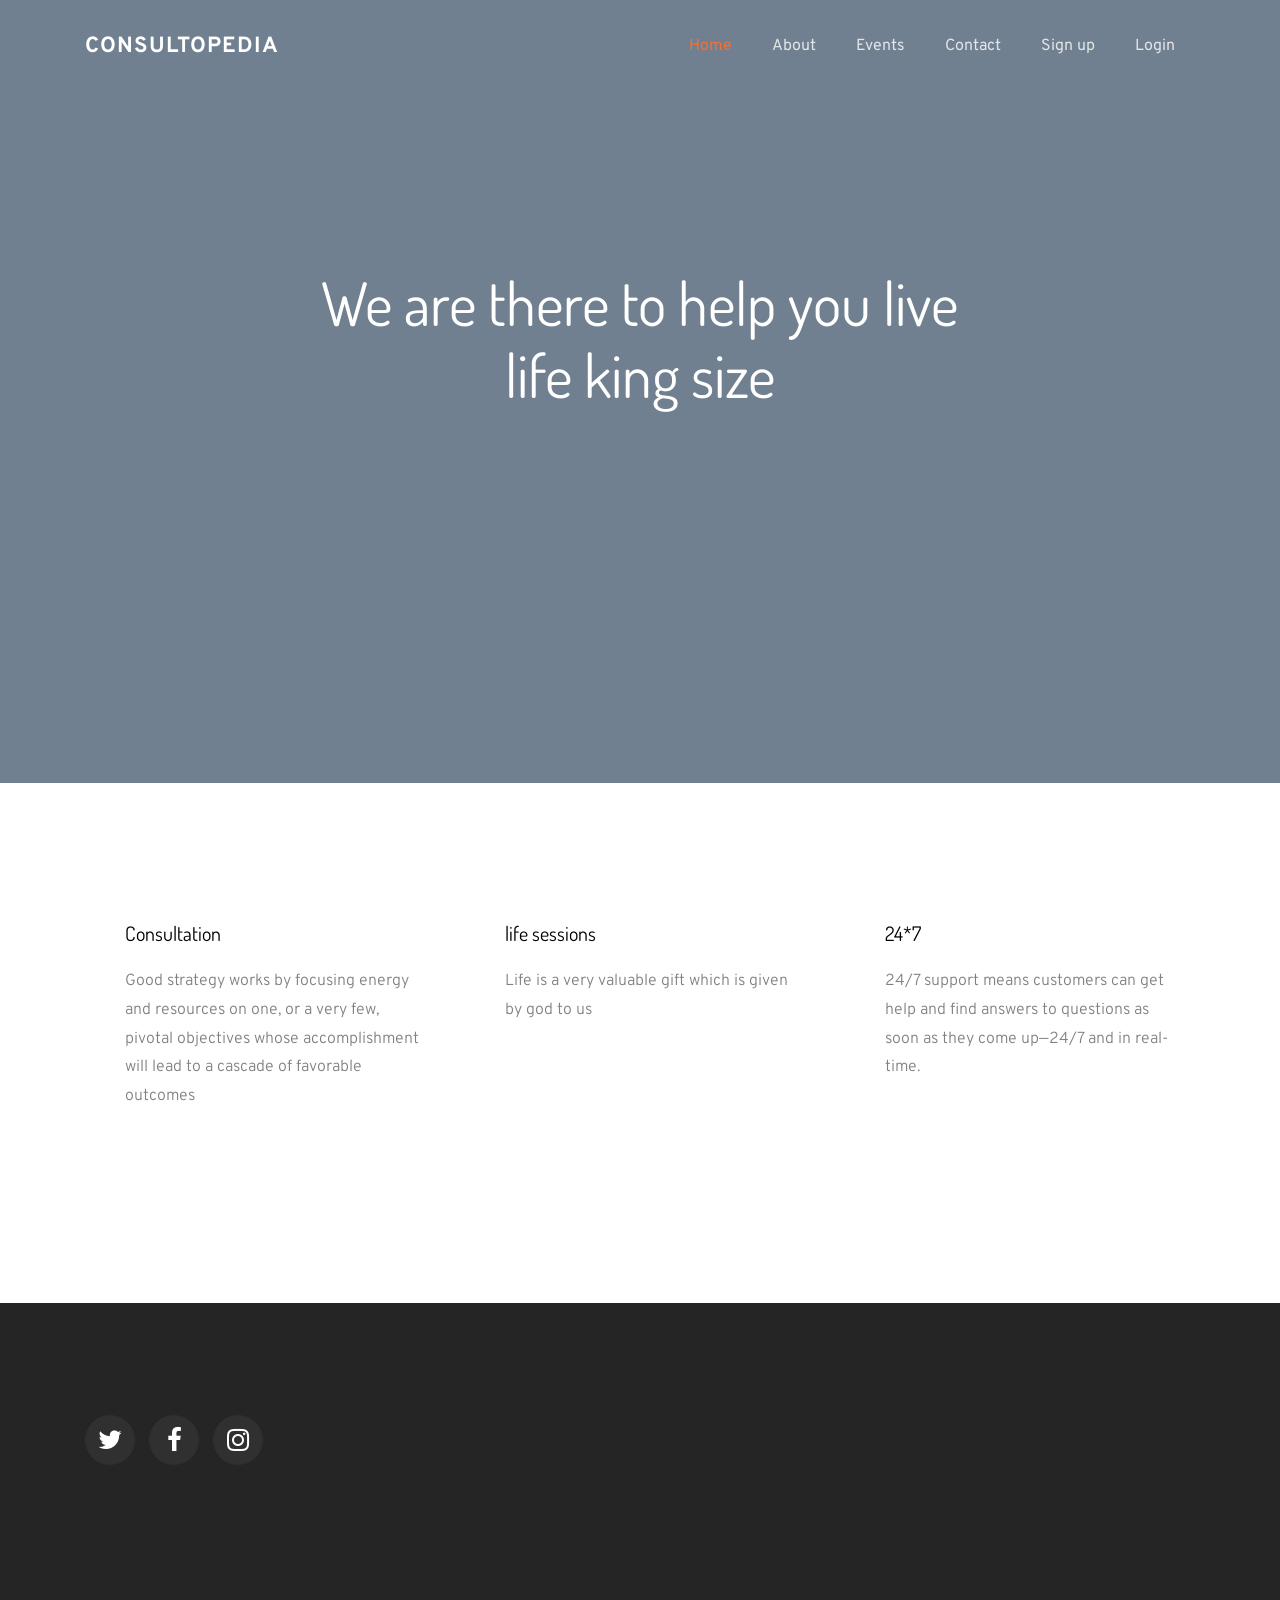
==== index.html @ 255ae877 "initial commit" ====
<!DOCTYPE html>
<html lang="en">
  <head>
    <title>Consultopedia Home</title>
    <meta charset="utf-8">
    <meta name="viewport" content="width=device-width, initial-scale=1, shrink-to-fit=no">
    
    <link href="https://fonts.googleapis.com/css?family=Dosis:200,300,400,500,700" rel="stylesheet">
    <link href="https://fonts.googleapis.com/css?family=Overpass:300,400,400i,600,700" rel="stylesheet">

    <link rel="stylesheet" href="css/open-iconic-bootstrap.min.css">
    <link rel="stylesheet" href="css/animate.css">
    
    <link rel="stylesheet" href="css/owl.carousel.min.css">

    <link rel="stylesheet" href="css/aos.css">
    
    <link rel="stylesheet" href="css/icomoon.css">
    <link rel="stylesheet" href="css/style.css">
  </head>
  <body>
    
  <nav class="navbar navbar-expand-lg navbar-dark ftco_navbar bg-dark ftco-navbar-light" id="ftco-navbar">
    <div class="container">
      <a class="navbar-brand" href="index.html">Consultopedia</a>
      <button class="navbar-toggler" type="button" data-toggle="collapse" data-target="#ftco-nav"               aria-controls="ftco-nav" aria-expanded="false" aria-label="Toggle navigation">
        <span class="oi oi-menu"></span> Menu
      </button>
      <div class="collapse navbar-collapse" id="ftco-nav">
        <ul class="navbar-nav ml-auto">
          <li class="nav-item active"><a href="index.html" class="nav-link">Home</a></li>
          <li class="nav-item "><a href="about.html" class="nav-link">About</a></li>
          <li class="nav-item"><a href="event.html" class="nav-link">Events</a></li>
          <li class="nav-item"><a href="contact.html" class="nav-link">Contact</a></li>
          <li class="nav-item"><a href="registration.html" class="nav-link">Sign up</a></li>
          <li class="nav-item"><a href="login.html" class="nav-link">Login</a></li>
        </ul>
      </div>
    </div>
  </nav>
    <!-- END nav -->
    
    <div class="hero-wrap" style="background-color:slategrey" data-stellar-background-ratio="0.5">
      <div class="overlay"></div>
      <div class="container">
        <div class="row no-gutters slider-text align-items-center justify-content-center" data-scrollax-parent="true">
          <div class="col-md-7 ftco-animate text-center" data-scrollax=" properties: { translateY: '70%' }">
            <h1 class="mb-4" data-scrollax="properties: { translateY: '30%', opacity: 1.6 }">We are there to help you live life king size</h1>
          </div>
        </div>
      </div>
    </div>



    <section class="ftco-section">
    	<div class="container">
    		<div class="row">
          <div class="col-md-4 d-flex align-self-stretch ftco-animate">
            <div class="media block-6 d-flex services p-3 py-4 d-block">
              <div class="icon d-flex mb-3"><span class="flaticon-donation-1"></span></div>
              <div class="media-body pl-4">
                <h3 class="heading">Consultation</h3>
                <p>Good strategy works by focusing energy and resources on one, or a very few, pivotal objectives whose accomplishment will lead to a cascade of favorable outcomes</p>
              </div>
            </div>      
          </div>
          <div class="col-md-4 d-flex align-self-stretch ftco-animate">
            <div class="media block-6 d-flex services p-3 py-4 d-block">
              <div class="icon d-flex mb-3"><span class="flaticon-charity"></span></div>
              <div class="media-body pl-4">
                <h3 class="heading">life sessions</h3>
                <p>Life is a very valuable gift which is given by god to us</p>
              </div>
            </div>      
          </div>
          <div class="col-md-4 d-flex align-self-stretch ftco-animate">
            <div class="media block-6 d-flex services p-3 py-4 d-block">
              <div class="icon d-flex mb-3"><span class="flaticon-donation"></span></div>
              <div class="media-body pl-4">
                <h3 class="heading">24*7</h3>
                <p>24/7 support means customers can get help and find answers to questions as soon as they come up—24/7 and in real-time.</p>
              </div>
            </div>    
          </div>
        </div>
    	</div>
    </section>
		

    <footer class="ftco-footer ftco-section img">
    	<div class="overlay"></div>
      <div class="container">
        <div class="row mb-12">
          <div class="col-md-12">
            <div class="ftco-footer-widget mb-12">
              <ul class="ftco-footer-social list-unstyled  ">
                <li class="ftco-animate"><a href="#"><span class="icon-twitter"></span></a></li>
                <li class="ftco-animate"><a href="#"><span class="icon-facebook"></span></a></li>
                <li class="ftco-animate"><a href="#"><span class="icon-instagram"></span></a></li>
              </ul>
            </div>
          </div>
        </div>
        
      </div>
    </footer>
    

  <script src="js/jquery.min.js"></script>
  <script src="js/jquery-migrate-3.0.1.min.js"></script>
  <script src="js/bootstrap.min.js"></script>
  <script src="js/jquery.waypoints.min.js"></script>
  <script src="js/jquery.stellar.min.js"></script>
  <script src="js/owl.carousel.min.js"></script>
  
  <script src="js/aos.js"></script>
  
  <script src="js/scrollax.min.js"></script>
  <script src="js/main.js"></script>
  </body>
</html>
---- css/icomoon.css ----
@font-face {
  font-family: 'icomoon';
  src:  url('../fonts/icomoon/icomoon.eot?6tt51o');
  src:  url('../fonts/icomoon/icomoon.eot?6tt51o#iefix') format('embedded-opentype'),
    url('../fonts/icomoon/icomoon.ttf?6tt51o') format('truetype'),
    url('../fonts/icomoon/icomoon.woff?6tt51o') format('woff'),
    url('../fonts/icomoon/icomoon.svg?6tt51o#icomoon') format('svg');
  font-weight: normal;
  font-style: normal;
}

[class^="icon-"], [class*=" icon-"] {
  /* use !important to prevent issues with browser extensions that change fonts */
  font-family: 'icomoon' !important;
  speak: none;
  font-style: normal;
  font-weight: normal;
  font-variant: normal;
  text-transform: none;
  line-height: 1;

  /* Better Font Rendering =========== */
  -webkit-font-smoothing: antialiased;
  -moz-osx-font-smoothing: grayscale;
}

.icon-asterisk:before {
  content: "\f069";
}
.icon-plus:before {
  content: "\f067";
}
.icon-question:before {
  content: "\f128";
}
.icon-minus:before {
  content: "\f068";
}
.icon-glass:before {
  content: "\f000";
}
.icon-music:before {
  content: "\f001";
}
.icon-search:before {
  content: "\f002";
}
.icon-envelope-o:before {
  content: "\f003";
}
.icon-heart:before {
  content: "\f004";
}
.icon-star:before {
  content: "\f005";
}
.icon-star-o:before {
  content: "\f006";
}
.icon-user:before {
  content: "\f007";
}
.icon-film:before {
  content: "\f008";
}
.icon-th-large:before {
  content: "\f009";
}
.icon-th:before {
  content: "\f00a";
}
.icon-th-list:before {
  content: "\f00b";
}
.icon-check:before {
  content: "\f00c";
}
.icon-close:before {
  content: "\f00d";
}
.icon-remove:before {
  content: "\f00d";
}
.icon-times:before {
  content: "\f00d";
}
.icon-search-plus:before {
  content: "\f00e";
}
.icon-search-minus:before {
  content: "\f010";
}
.icon-power-off:before {
  content: "\f011";
}
.icon-signal:before {
  content: "\f012";
}
.icon-cog:before {
  content: "\f013";
}
.icon-gear:before {
  content: "\f013";
}
.icon-trash-o:before {
  content: "\f014";
}
.icon-home:before {
  content: "\f015";
}
.icon-file-o:before {
  content: "\f016";
}
.icon-clock-o:before {
  content: "\f017";
}
.icon-road:before {
  content: "\f018";
}
.icon-download:before {
  content: "\f019";
}
.icon-arrow-circle-o-down:before {
  content: "\f01a";
}
.icon-arrow-circle-o-up:before {
  content: "\f01b";
}
.icon-inbox:before {
  content: "\f01c";
}
.icon-play-circle-o:before {
  content: "\f01d";
}
.icon-repeat:before {
  content: "\f01e";
}
.icon-rotate-right:before {
  content: "\f01e";
}
.icon-refresh:before {
  content: "\f021";
}
.icon-list-alt:before {
  content: "\f022";
}
.icon-lock:before {
  content: "\f023";
}
.icon-flag:before {
  content: "\f024";
}
.icon-headphones:before {
  content: "\f025";
}
.icon-volume-off:before {
  content: "\f026";
}
.icon-volume-down:before {
  content: "\f027";
}
.icon-volume-up:before {
  content: "\f028";
}
.icon-qrcode:before {
  content: "\f029";
}
.icon-barcode:before {
  content: "\f02a";
}
.icon-tag:before {
  content: "\f02b";
}
.icon-tags:before {
  content: "\f02c";
}
.icon-book:before {
  content: "\f02d";
}
.icon-bookmark:before {
  content: "\f02e";
}
.icon-print:before {
  content: "\f02f";
}
.icon-camera:before {
  content: "\f030";
}
.icon-font:before {
  content: "\f031";
}
.icon-bold:before {
  content: "\f032";
}
.icon-italic:before {
  content: "\f033";
}
.icon-text-height:before {
  content: "\f034";
}
.icon-text-width:before {
  content: "\f035";
}
.icon-align-left:before {
  content: "\f036";
}
.icon-align-center:before {
  content: "\f037";
}
.icon-align-right:before {
  content: "\f038";
}
.icon-align-justify:before {
  content: "\f039";
}
.icon-list:before {
  content: "\f03a";
}
.icon-dedent:before {
  content: "\f03b";
}
.icon-outdent:before {
  content: "\f03b";
}
.icon-indent:before {
  content: "\f03c";
}
.icon-video-camera:before {
  content: "\f03d";
}
.icon-image:before {
  content: "\f03e";
}
.icon-photo:before {
  content: "\f03e";
}
.icon-picture-o:before {
  content: "\f03e";
}
.icon-pencil:before {
  content: "\f040";
}
.icon-map-marker:before {
  content: "\f041";
}
.icon-adjust:before {
  content: "\f042";
}
.icon-tint:before {
  content: "\f043";
}
.icon-edit:before {
  content: "\f044";
}
.icon-pencil-square-o:before {
  content: "\f044";
}
.icon-share-square-o:before {
  content: "\f045";
}
.icon-check-square-o:before {
  content: "\f046";
}
.icon-arrows:before {
  content: "\f047";
}
.icon-step-backward:before {
  content: "\f048";
}
.icon-fast-backward:before {
  content: "\f049";
}
.icon-backward:before {
  content: "\f04a";
}
.icon-play:before {
  content: "\f04b";
}
.icon-pause:before {
  content: "\f04c";
}
.icon-stop:before {
  content: "\f04d";
}
.icon-forward:before {
  content: "\f04e";
}
.icon-fast-forward:before {
  content: "\f050";
}
.icon-step-forward:before {
  content: "\f051";
}
.icon-eject:before {
  content: "\f052";
}
.icon-chevron-left:before {
  content: "\f053";
}
.icon-chevron-right:before {
  content: "\f054";
}
.icon-plus-circle:before {
  content: "\f055";
}
.icon-minus-circle:before {
  content: "\f056";
}
.icon-times-circle:before {
  content: "\f057";
}
.icon-check-circle:before {
  content: "\f058";
}
.icon-question-circle:before {
  content: "\f059";
}
.icon-info-circle:before {
  content: "\f05a";
}
.icon-crosshairs:before {
  content: "\f05b";
}
.icon-times-circle-o:before {
  content: "\f05c";
}
.icon-check-circle-o:before {
  content: "\f05d";
}
.icon-ban:before {
  content: "\f05e";
}
.icon-arrow-left:before {
  content: "\f060";
}
.icon-arrow-right:before {
  content: "\f061";
}
.icon-arrow-up:before {
  content: "\f062";
}
.icon-arrow-down:before {
  content: "\f063";
}
.icon-mail-forward:before {
  content: "\f064";
}
.icon-share:before {
  content: "\f064";
}
.icon-expand:before {
  content: "\f065";
}
.icon-compress:before {
  content: "\f066";
}
.icon-exclamation-circle:before {
  content: "\f06a";
}
.icon-gift:before {
  content: "\f06b";
}
.icon-leaf:before {
  content: "\f06c";
}
.icon-fire:before {
  content: "\f06d";
}
.icon-eye:before {
  content: "\f06e";
}
.icon-eye-slash:before {
  content: "\f070";
}
.icon-exclamation-triangle:before {
  content: "\f071";
}
.icon-warning:before {
  content: "\f071";
}
.icon-plane:before {
  content: "\f072";
}
.icon-calendar:before {
  content: "\f073";
}
.icon-random:before {
  content: "\f074";
}
.icon-comment:before {
  content: "\f075";
}
.icon-magnet:before {
  content: "\f076";
}
.icon-chevron-up:before {
  content: "\f077";
}
.icon-chevron-down:before {
  content: "\f078";
}
.icon-retweet:before {
  content: "\f079";
}
.icon-shopping-cart:before {
  content: "\f07a";
}
.icon-folder:before {
  content: "\f07b";
}
.icon-folder-open:before {
  content: "\f07c";
}
.icon-arrows-v:before {
  content: "\f07d";
}
.icon-arrows-h:before {
  content: "\f07e";
}
.icon-bar-chart:before {
  content: "\f080";
}
.icon-bar-chart-o:before {
  content: "\f080";
}
.icon-twitter-square:before {
  content: "\f081";
}
.icon-facebook-square:before {
  content: "\f082";
}
.icon-camera-retro:before {
  content: "\f083";
}
.icon-key:before {
  content: "\f084";
}
.icon-cogs:before {
  content: "\f085";
}
.icon-gears:before {
  content: "\f085";
}
.icon-comments:before {
  content: "\f086";
}
.icon-thumbs-o-up:before {
  content: "\f087";
}
.icon-thumbs-o-down:before {
  content: "\f088";
}
.icon-star-half:before {
  content: "\f089";
}
.icon-heart-o:before {
  content: "\f08a";
}
.icon-sign-out:before {
  content: "\f08b";
}
.icon-linkedin-square:before {
  content: "\f08c";
}
.icon-thumb-tack:before {
  content: "\f08d";
}
.icon-external-link:before {
  content: "\f08e";
}
.icon-sign-in:before {
  content: "\f090";
}
.icon-trophy:before {
  content: "\f091";
}
.icon-github-square:before {
  content: "\f092";
}
.icon-upload:before {
  content: "\f093";
}
.icon-lemon-o:before {
  content: "\f094";
}
.icon-phone:before {
  content: "\f095";
}
.icon-square-o:before {
  content: "\f096";
}
.icon-bookmark-o:before {
  content: "\f097";
}
.icon-phone-square:before {
  content: "\f098";
}
.icon-twitter:before {
  content: "\f099";
}
.icon-facebook:before {
  content: "\f09a";
}
.icon-facebook-f:before {
  content: "\f09a";
}
.icon-github:before {
  content: "\f09b";
}
.icon-unlock:before {
  content: "\f09c";
}
.icon-credit-card:before {
  content: "\f09d";
}
.icon-feed:before {
  content: "\f09e";
}
.icon-rss:before {
  content: "\f09e";
}
.icon-hdd-o:before {
  content: "\f0a0";
}
.icon-bullhorn:before {
  content: "\f0a1";
}
.icon-bell-o:before {
  content: "\f0a2";
}
.icon-certificate:before {
  content: "\f0a3";
}
.icon-hand-o-right:before {
  content: "\f0a4";
}
.icon-hand-o-left:before {
  content: "\f0a5";
}
.icon-hand-o-up:before {
  content: "\f0a6";
}
.icon-hand-o-down:before {
  content: "\f0a7";
}
.icon-arrow-circle-left:before {
  content: "\f0a8";
}
.icon-arrow-circle-right:before {
  content: "\f0a9";
}
.icon-arrow-circle-up:before {
  content: "\f0aa";
}
.icon-arrow-circle-down:before {
  content: "\f0ab";
}
.icon-globe:before {
  content: "\f0ac";
}
.icon-wrench:before {
  content: "\f0ad";
}
.icon-tasks:before {
  content: "\f0ae";
}
.icon-filter:before {
  content: "\f0b0";
}
.icon-briefcase:before {
  content: "\f0b1";
}
.icon-arrows-alt:before {
  content: "\f0b2";
}
.icon-group:before {
  content: "\f0c0";
}
.icon-users:before {
  content: "\f0c0";
}
.icon-chain:before {
  content: "\f0c1";
}
.icon-link:before {
  content: "\f0c1";
}
.icon-cloud:before {
  content: "\f0c2";
}
.icon-flask:before {
  content: "\f0c3";
}
.icon-cut:before {
  content: "\f0c4";
}
.icon-scissors:before {
  content: "\f0c4";
}
.icon-copy:before {
  content: "\f0c5";
}
.icon-files-o:before {
  content: "\f0c5";
}
.icon-paperclip:before {
  content: "\f0c6";
}
.icon-floppy-o:before {
  content: "\f0c7";
}
.icon-save:before {
  content: "\f0c7";
}
.icon-square:before {
  content: "\f0c8";
}
.icon-bars:before {
  content: "\f0c9";
}
.icon-navicon:before {
  content: "\f0c9";
}
.icon-reorder:before {
  content: "\f0c9";
}
.icon-list-ul:before {
  content: "\f0ca";
}
.icon-list-ol:before {
  content: "\f0cb";
}
.icon-strikethrough:before {
  content: "\f0cc";
}
.icon-underline:before {
  content: "\f0cd";
}
.icon-table:before {
  content: "\f0ce";
}
.icon-magic:before {
  content: "\f0d0";
}
.icon-truck:before {
  content: "\f0d1";
}
.icon-pinterest:before {
  content: "\f0d2";
}
.icon-pinterest-square:before {
  content: "\f0d3";
}
.icon-google-plus-square:before {
  content: "\f0d4";
}
.icon-google-plus:before {
  content: "\f0d5";
}
.icon-money:before {
  content: "\f0d6";
}
.icon-caret-down:before {
  content: "\f0d7";
}
.icon-caret-up:before {
  content: "\f0d8";
}
.icon-caret-left:before {
  content: "\f0d9";
}
.icon-caret-right:before {
  content: "\f0da";
}
.icon-columns:before {
  content: "\f0db";
}
.icon-sort:before {
  content: "\f0dc";
}
.icon-unsorted:before {
  content: "\f0dc";
}
.icon-sort-desc:before {
  content: "\f0dd";
}
.icon-sort-down:before {
  content: "\f0dd";
}
.icon-sort-asc:before {
  content: "\f0de";
}
.icon-sort-up:before {
  content: "\f0de";
}
.icon-envelope:before {
  content: "\f0e0";
}
.icon-linkedin:before {
  content: "\f0e1";
}
.icon-rotate-left:before {
  content: "\f0e2";
}
.icon-undo:before {
  content: "\f0e2";
}
.icon-gavel:before {
  content: "\f0e3";
}
.icon-legal:before {
  content: "\f0e3";
}
.icon-dashboard:before {
  content: "\f0e4";
}
.icon-tachometer:before {
  content: "\f0e4";
}
.icon-comment-o:before {
  content: "\f0e5";
}
.icon-comments-o:before {
  content: "\f0e6";
}
.icon-bolt:before {
  content: "\f0e7";
}
.icon-flash:before {
  content: "\f0e7";
}
.icon-sitemap:before {
  content: "\f0e8";
}
.icon-umbrella:before {
  content: "\f0e9";
}
.icon-clipboard:before {
  content: "\f0ea";
}
.icon-paste:before {
  content: "\f0ea";
}
.icon-lightbulb-o:before {
  content: "\f0eb";
}
.icon-exchange:before {
  content: "\f0ec";
}
.icon-cloud-download:before {
  content: "\f0ed";
}
.icon-cloud-upload:before {
  content: "\f0ee";
}
.icon-user-md:before {
  content: "\f0f0";
}
.icon-stethoscope:before {
  content: "\f0f1";
}
.icon-suitcase:before {
  content: "\f0f2";
}
.icon-bell:before {
  content: "\f0f3";
}
.icon-coffee:before {
  content: "\f0f4";
}
.icon-cutlery:before {
  content: "\f0f5";
}
.icon-file-text-o:before {
  content: "\f0f6";
}
.icon-building-o:before {
  content: "\f0f7";
}
.icon-hospital-o:before {
  content: "\f0f8";
}
.icon-ambulance:before {
  content: "\f0f9";
}
.icon-medkit:before {
  content: "\f0fa";
}
.icon-fighter-jet:before {
  content: "\f0fb";
}
.icon-beer:before {
  content: "\f0fc";
}
.icon-h-square:before {
  content: "\f0fd";
}
.icon-plus-square:before {
  content: "\f0fe";
}
.icon-angle-double-left:before {
  content: "\f100";
}
.icon-angle-double-right:before {
  content: "\f101";
}
.icon-angle-double-up:before {
  content: "\f102";
}
.icon-angle-double-down:before {
  content: "\f103";
}
.icon-angle-left:before {
  content: "\f104";
}
.icon-angle-right:before {
  content: "\f105";
}
.icon-angle-up:before {
  content: "\f106";
}
.icon-angle-down:before {
  content: "\f107";
}
.icon-desktop:before {
  content: "\f108";
}
.icon-laptop:before {
  content: "\f109";
}
.icon-tablet:before {
  content: "\f10a";
}
.icon-mobile:before {
  content: "\f10b";
}
.icon-mobile-phone:before {
  content: "\f10b";
}
.icon-circle-o:before {
  content: "\f10c";
}
.icon-quote-left:before {
  content: "\f10d";
}
.icon-quote-right:before {
  content: "\f10e";
}
.icon-spinner:before {
  content: "\f110";
}
.icon-circle:before {
  content: "\f111";
}
.icon-mail-reply:before {
  content: "\f112";
}
.icon-reply:before {
  content: "\f112";
}
.icon-github-alt:before {
  content: "\f113";
}
.icon-folder-o:before {
  content: "\f114";
}
.icon-folder-open-o:before {
  content: "\f115";
}
.icon-smile-o:before {
  content: "\f118";
}
.icon-frown-o:before {
  content: "\f119";
}
.icon-meh-o:before {
  content: "\f11a";
}
.icon-gamepad:before {
  content: "\f11b";
}
.icon-keyboard-o:before {
  content: "\f11c";
}
.icon-flag-o:before {
  content: "\f11d";
}
.icon-flag-checkered:before {
  content: "\f11e";
}
.icon-terminal:before {
  content: "\f120";
}
.icon-code:before {
  content: "\f121";
}
.icon-mail-reply-all:before {
  content: "\f122";
}
.icon-reply-all:before {
  content: "\f122";
}
.icon-star-half-empty:before {
  content: "\f123";
}
.icon-star-half-full:before {
  content: "\f123";
}
.icon-star-half-o:before {
  content: "\f123";
}
.icon-location-arrow:before {
  content: "\f124";
}
.icon-crop:before {
  content: "\f125";
}
.icon-code-fork:before {
  content: "\f126";
}
.icon-chain-broken:before {
  content: "\f127";
}
.icon-unlink:before {
  content: "\f127";
}
.icon-info:before {
  content: "\f129";
}
.icon-exclamation:before {
  content: "\f12a";
}
.icon-superscript:before {
  content: "\f12b";
}
.icon-subscript:before {
  content: "\f12c";
}
.icon-eraser:before {
  content: "\f12d";
}
.icon-puzzle-piece:before {
  content: "\f12e";
}
.icon-microphone:before {
  content: "\f130";
}
.icon-microphone-slash:before {
  content: "\f131";
}
.icon-shield:before {
  content: "\f132";
}
.icon-calendar-o:before {
  content: "\f133";
}
.icon-fire-extinguisher:before {
  content: "\f134";
}
.icon-rocket:before {
  content: "\f135";
}
.icon-maxcdn:before {
  content: "\f136";
}
.icon-chevron-circle-left:before {
  content: "\f137";
}
.icon-chevron-circle-right:before {
  content: "\f138";
}
.icon-chevron-circle-up:before {
  content: "\f139";
}
.icon-chevron-circle-down:before {
  content: "\f13a";
}
.icon-html5:before {
  content: "\f13b";
}
.icon-css3:before {
  content: "\f13c";
}
.icon-anchor:before {
  content: "\f13d";
}
.icon-unlock-alt:before {
  content: "\f13e";
}
.icon-bullseye:before {
  content: "\f140";
}
.icon-ellipsis-h:before {
  content: "\f141";
}
.icon-ellipsis-v:before {
  content: "\f142";
}
.icon-rss-square:before {
  content: "\f143";
}
.icon-play-circle:before {
  content: "\f144";
}
.icon-ticket:before {
  content: "\f145";
}
.icon-minus-square:before {
  content: "\f146";
}
.icon-minus-square-o:before {
  content: "\f147";
}
.icon-level-up:before {
  content: "\f148";
}
.icon-level-down:before {
  content: "\f149";
}
.icon-check-square:before {
  content: "\f14a";
}
.icon-pencil-square:before {
  content: "\f14b";
}
.icon-external-link-square:before {
  content: "\f14c";
}
.icon-share-square:before {
  content: "\f14d";
}
.icon-compass:before {
  content: "\f14e";
}
.icon-caret-square-o-down:before {
  content: "\f150";
}
.icon-toggle-down:before {
  content: "\f150";
}
.icon-caret-square-o-up:before {
  content: "\f151";
}
.icon-toggle-up:before {
  content: "\f151";
}
.icon-caret-square-o-right:before {
  content: "\f152";
}
.icon-toggle-right:before {
  content: "\f152";
}
.icon-eur:before {
  content: "\f153";
}
.icon-euro:before {
  content: "\f153";
}
.icon-gbp:before {
  content: "\f154";
}
.icon-dollar:before {
  content: "\f155";
}
.icon-usd:before {
  content: "\f155";
}
.icon-inr:before {
  content: "\f156";
}
.icon-rupee:before {
  content: "\f156";
}
.icon-cny:before {
  content: "\f157";
}
.icon-jpy:before {
  content: "\f157";
}
.icon-rmb:before {
  content: "\f157";
}
.icon-yen:before {
  content: "\f157";
}
.icon-rouble:before {
  content: "\f158";
}
.icon-rub:before {
  content: "\f158";
}
.icon-ruble:before {
  content: "\f158";
}
.icon-krw:before {
  content: "\f159";
}
.icon-won:before {
  content: "\f159";
}
.icon-bitcoin:before {
  content: "\f15a";
}
.icon-btc:before {
  content: "\f15a";
}
.icon-file:before {
  content: "\f15b";
}
.icon-file-text:before {
  content: "\f15c";
}
.icon-sort-alpha-asc:before {
  content: "\f15d";
}
.icon-sort-alpha-desc:before {
  content: "\f15e";
}
.icon-sort-amount-asc:before {
  content: "\f160";
}
.icon-sort-amount-desc:before {
  content: "\f161";
}
.icon-sort-numeric-asc:before {
  content: "\f162";
}
.icon-sort-numeric-desc:before {
  content: "\f163";
}
.icon-thumbs-up:before {
  content: "\f164";
}
.icon-thumbs-down:before {
  content: "\f165";
}
.icon-youtube-square:before {
  content: "\f166";
}
.icon-youtube:before {
  content: "\f167";
}
.icon-xing:before {
  content: "\f168";
}
.icon-xing-square:before {
  content: "\f169";
}
.icon-youtube-play:before {
  content: "\f16a";
}
.icon-dropbox:before {
  content: "\f16b";
}
.icon-stack-overflow:before {
  content: "\f16c";
}
.icon-instagram:before {
  content: "\f16d";
}
.icon-flickr:before {
  content: "\f16e";
}
.icon-adn:before {
  content: "\f170";
}
.icon-bitbucket:before {
  content: "\f171";
}
.icon-bitbucket-square:before {
  content: "\f172";
}
.icon-tumblr:before {
  content: "\f173";
}
.icon-tumblr-square:before {
  content: "\f174";
}
.icon-long-arrow-down:before {
  content: "\f175";
}
.icon-long-arrow-up:before {
  content: "\f176";
}
.icon-long-arrow-left:before {
  content: "\f177";
}
.icon-long-arrow-right:before {
  content: "\f178";
}
.icon-apple:before {
  content: "\f179";
}
.icon-windows:before {
  content: "\f17a";
}
.icon-android:before {
  content: "\f17b";
}
.icon-linux:before {
  content: "\f17c";
}
.icon-dribbble:before {
  content: "\f17d";
}
.icon-skype:before {
  content: "\f17e";
}
.icon-foursquare:before {
  content: "\f180";
}
.icon-trello:before {
  content: "\f181";
}
.icon-female:before {
  content: "\f182";
}
.icon-male:before {
  content: "\f183";
}
.icon-gittip:before {
  content: "\f184";
}
.icon-gratipay:before {
  content: "\f184";
}
.icon-sun-o:before {
  content: "\f185";
}
.icon-moon-o:before {
  content: "\f186";
}
.icon-archive:before {
  content: "\f187";
}
.icon-bug:before {
  content: "\f188";
}
.icon-vk:before {
  content: "\f189";
}
.icon-weibo:before {
  content: "\f18a";
}
.icon-renren:before {
  content: "\f18b";
}
.icon-pagelines:before {
  content: "\f18c";
}
.icon-stack-exchange:before {
  content: "\f18d";
}
.icon-arrow-circle-o-right:before {
  content: "\f18e";
}
.icon-arrow-circle-o-left:before {
  content: "\f190";
}
.icon-caret-square-o-left:before {
  content: "\f191";
}
.icon-toggle-left:before {
  content: "\f191";
}
.icon-dot-circle-o:before {
  content: "\f192";
}
.icon-wheelchair:before {
  content: "\f193";
}
.icon-vimeo-square:before {
  content: "\f194";
}
.icon-try:before {
  content: "\f195";
}
.icon-turkish-lira:before {
  content: "\f195";
}
.icon-plus-square-o:before {
  content: "\f196";
}
.icon-space-shuttle:before {
  content: "\f197";
}
.icon-slack:before {
  content: "\f198";
}
.icon-envelope-square:before {
  content: "\f199";
}
.icon-wordpress:before {
  content: "\f19a";
}
.icon-openid:before {
  content: "\f19b";
}
.icon-bank:before {
  content: "\f19c";
}
.icon-institution:before {
  content: "\f19c";
}
.icon-university:before {
  content: "\f19c";
}
.icon-graduation-cap:before {
  content: "\f19d";
}
.icon-mortar-board:before {
  content: "\f19d";
}
.icon-yahoo:before {
  content: "\f19e";
}
.icon-google:before {
  content: "\f1a0";
}
.icon-reddit:before {
  content: "\f1a1";
}
.icon-reddit-square:before {
  content: "\f1a2";
}
.icon-stumbleupon-circle:before {
  content: "\f1a3";
}
.icon-stumbleupon:before {
  content: "\f1a4";
}
.icon-delicious:before {
  content: "\f1a5";
}
.icon-digg:before {
  content: "\f1a6";
}
.icon-pied-piper-pp:before {
  content: "\f1a7";
}
.icon-pied-piper-alt:before {
  content: "\f1a8";
}
.icon-drupal:before {
  content: "\f1a9";
}
.icon-joomla:before {
  content: "\f1aa";
}
.icon-language:before {
  content: "\f1ab";
}
.icon-fax:before {
  content: "\f1ac";
}
.icon-building:before {
  content: "\f1ad";
}
.icon-child:before {
  content: "\f1ae";
}
.icon-paw:before {
  content: "\f1b0";
}
.icon-spoon:before {
  content: "\f1b1";
}
.icon-cube:before {
  content: "\f1b2";
}
.icon-cubes:before {
  content: "\f1b3";
}
.icon-behance:before {
  content: "\f1b4";
}
.icon-behance-square:before {
  content: "\f1b5";
}
.icon-steam:before {
  content: "\f1b6";
}
.icon-steam-square:before {
  content: "\f1b7";
}
.icon-recycle:before {
  content: "\f1b8";
}
.icon-automobile:before {
  content: "\f1b9";
}
.icon-car:before {
  content: "\f1b9";
}
.icon-cab:before {
  content: "\f1ba";
}
.icon-taxi:before {
  content: "\f1ba";
}
.icon-tree:before {
  content: "\f1bb";
}
.icon-spotify:before {
  content: "\f1bc";
}
.icon-deviantart:before {
  content: "\f1bd";
}
.icon-soundcloud:before {
  content: "\f1be";
}
.icon-database:before {
  content: "\f1c0";
}
.icon-file-pdf-o:before {
  content: "\f1c1";
}
.icon-file-word-o:before {
  content: "\f1c2";
}
.icon-file-excel-o:before {
  content: "\f1c3";
}
.icon-file-powerpoint-o:before {
  content: "\f1c4";
}
.icon-file-image-o:before {
  content: "\f1c5";
}
.icon-file-photo-o:before {
  content: "\f1c5";
}
.icon-file-picture-o:before {
  content: "\f1c5";
}
.icon-file-archive-o:before {
  content: "\f1c6";
}
.icon-file-zip-o:before {
  content: "\f1c6";
}
.icon-file-audio-o:before {
  content: "\f1c7";
}
.icon-file-sound-o:before {
  content: "\f1c7";
}
.icon-file-movie-o:before {
  content: "\f1c8";
}
.icon-file-video-o:before {
  content: "\f1c8";
}
.icon-file-code-o:before {
  content: "\f1c9";
}
.icon-vine:before {
  content: "\f1ca";
}
.icon-codepen:before {
  content: "\f1cb";
}
.icon-jsfiddle:before {
  content: "\f1cc";
}
.icon-life-bouy:before {
  content: "\f1cd";
}
.icon-life-buoy:before {
  content: "\f1cd";
}
.icon-life-ring:before {
  content: "\f1cd";
}
.icon-life-saver:before {
  content: "\f1cd";
}
.icon-support:before {
  content: "\f1cd";
}
.icon-circle-o-notch:before {
  content: "\f1ce";
}
.icon-ra:before {
  content: "\f1d0";
}
.icon-rebel:before {
  content: "\f1d0";
}
.icon-resistance:before {
  content: "\f1d0";
}
.icon-empire:before {
  content: "\f1d1";
}
.icon-ge:before {
  content: "\f1d1";
}
.icon-git-square:before {
  content: "\f1d2";
}
.icon-git:before {
  content: "\f1d3";
}
.icon-hacker-news:before {
  content: "\f1d4";
}
.icon-y-combinator-square:before {
  content: "\f1d4";
}
.icon-yc-square:before {
  content: "\f1d4";
}
.icon-tencent-weibo:before {
  content: "\f1d5";
}
.icon-qq:before {
  content: "\f1d6";
}
.icon-wechat:before {
  content: "\f1d7";
}
.icon-weixin:before {
  content: "\f1d7";
}
.icon-paper-plane:before {
  content: "\f1d8";
}
.icon-send:before {
  content: "\f1d8";
}
.icon-paper-plane-o:before {
  content: "\f1d9";
}
.icon-send-o:before {
  content: "\f1d9";
}
.icon-history:before {
  content: "\f1da";
}
.icon-circle-thin:before {
  content: "\f1db";
}
.icon-header:before {
  content: "\f1dc";
}
.icon-paragraph:before {
  content: "\f1dd";
}
.icon-sliders:before {
  content: "\f1de";
}
.icon-share-alt:before {
  content: "\f1e0";
}
.icon-share-alt-square:before {
  content: "\f1e1";
}
.icon-bomb:before {
  content: "\f1e2";
}
.icon-futbol-o:before {
  content: "\f1e3";
}
.icon-soccer-ball-o:before {
  content: "\f1e3";
}
.icon-tty:before {
  content: "\f1e4";
}
.icon-binoculars:before {
  content: "\f1e5";
}
.icon-plug:before {
  content: "\f1e6";
}
.icon-slideshare:before {
  content: "\f1e7";
}
.icon-twitch:before {
  content: "\f1e8";
}
.icon-yelp:before {
  content: "\f1e9";
}
.icon-newspaper-o:before {
  content: "\f1ea";
}
.icon-wifi:before {
  content: "\f1eb";
}
.icon-calculator:before {
  content: "\f1ec";
}
.icon-paypal:before {
  content: "\f1ed";
}
.icon-google-wallet:before {
  content: "\f1ee";
}
.icon-cc-visa:before {
  content: "\f1f0";
}
.icon-cc-mastercard:before {
  content: "\f1f1";
}
.icon-cc-discover:before {
  content: "\f1f2";
}
.icon-cc-amex:before {
  content: "\f1f3";
}
.icon-cc-paypal:before {
  content: "\f1f4";
}
.icon-cc-stripe:before {
  content: "\f1f5";
}
.icon-bell-slash:before {
  content: "\f1f6";
}
.icon-bell-slash-o:before {
  content: "\f1f7";
}
.icon-trash:before {
  content: "\f1f8";
}
.icon-copyright:before {
  content: "\f1f9";
}
.icon-at:before {
  content: "\f1fa";
}
.icon-eyedropper:before {
  content: "\f1fb";
}
.icon-paint-brush:before {
  content: "\f1fc";
}
.icon-birthday-cake:before {
  content: "\f1fd";
}
.icon-area-chart:before {
  content: "\f1fe";
}
.icon-pie-chart:before {
  content: "\f200";
}
.icon-line-chart:before {
  content: "\f201";
}
.icon-lastfm:before {
  content: "\f202";
}
.icon-lastfm-square:before {
  content: "\f203";
}
.icon-toggle-off:before {
  content: "\f204";
}
.icon-toggle-on:before {
  content: "\f205";
}
.icon-bicycle:before {
  content: "\f206";
}
.icon-bus:before {
  content: "\f207";
}
.icon-ioxhost:before {
  content: "\f208";
}
.icon-angellist:before {
  content: "\f209";
}
.icon-cc:before {
  content: "\f20a";
}
.icon-ils:before {
  content: "\f20b";
}
.icon-shekel:before {
  content: "\f20b";
}
.icon-sheqel:before {
  content: "\f20b";
}
.icon-meanpath:before {
  content: "\f20c";
}
.icon-buysellads:before {
  content: "\f20d";
}
.icon-connectdevelop:before {
  content: "\f20e";
}
.icon-dashcube:before {
  content: "\f210";
}
.icon-forumbee:before {
  content: "\f211";
}
.icon-leanpub:before {
  content: "\f212";
}
.icon-sellsy:before {
  content: "\f213";
}
.icon-shirtsinbulk:before {
  content: "\f214";
}
.icon-simplybuilt:before {
  content: "\f215";
}
.icon-skyatlas:before {
  content: "\f216";
}
.icon-cart-plus:before {
  content: "\f217";
}
.icon-cart-arrow-down:before {
  content: "\f218";
}
.icon-diamond:before {
  content: "\f219";
}
.icon-ship:before {
  content: "\f21a";
}
.icon-user-secret:before {
  content: "\f21b";
}
.icon-motorcycle:before {
  content: "\f21c";
}
.icon-street-view:before {
  content: "\f21d";
}
.icon-heartbeat:before {
  content: "\f21e";
}
.icon-venus:before {
  content: "\f221";
}
.icon-mars:before {
  content: "\f222";
}
.icon-mercury:before {
  content: "\f223";
}
.icon-intersex:before {
  content: "\f224";
}
.icon-transgender:before {
  content: "\f224";
}
.icon-transgender-alt:before {
  content: "\f225";
}
.icon-venus-double:before {
  content: "\f226";
}
.icon-mars-double:before {
  content: "\f227";
}
.icon-venus-mars:before {
  content: "\f228";
}
.icon-mars-stroke:before {
  content: "\f229";
}
.icon-mars-stroke-v:before {
  content: "\f22a";
}
.icon-mars-stroke-h:before {
  content: "\f22b";
}
.icon-neuter:before {
  content: "\f22c";
}
.icon-genderless:before {
  content: "\f22d";
}
.icon-facebook-official:before {
  content: "\f230";
}
.icon-pinterest-p:before {
  content: "\f231";
}
.icon-whatsapp:before {
  content: "\f232";
}
.icon-server:before {
  content: "\f233";
}
.icon-user-plus:before {
  content: "\f234";
}
.icon-user-times:before {
  content: "\f235";
}
.icon-bed:before {
  content: "\f236";
}
.icon-hotel:before {
  content: "\f236";
}
.icon-viacoin:before {
  content: "\f237";
}
.icon-train:before {
  content: "\f238";
}
.icon-subway:before {
  content: "\f239";
}
.icon-medium:before {
  content: "\f23a";
}
.icon-y-combinator:before {
  content: "\f23b";
}
.icon-yc:before {
  content: "\f23b";
}
.icon-optin-monster:before {
  content: "\f23c";
}
.icon-opencart:before {
  content: "\f23d";
}
.icon-expeditedssl:before {
  content: "\f23e";
}
.icon-battery:before {
  content: "\f240";
}
.icon-battery-4:before {
  content: "\f240";
}
.icon-battery-full:before {
  content: "\f240";
}
.icon-battery-3:before {
  content: "\f241";
}
.icon-battery-three-quarters:before {
  content: "\f241";
}
.icon-battery-2:before {
  content: "\f242";
}
.icon-battery-half:before {
  content: "\f242";
}
.icon-battery-1:before {
  content: "\f243";
}
.icon-battery-quarter:before {
  content: "\f243";
}
.icon-battery-0:before {
  content: "\f244";
}
.icon-battery-empty:before {
  content: "\f244";
}
.icon-mouse-pointer:before {
  content: "\f245";
}
.icon-i-cursor:before {
  content: "\f246";
}
.icon-object-group:before {
  content: "\f247";
}
.icon-object-ungroup:before {
  content: "\f248";
}
.icon-sticky-note:before {
  content: "\f249";
}
.icon-sticky-note-o:before {
  content: "\f24a";
}
.icon-cc-jcb:before {
  content: "\f24b";
}
.icon-cc-diners-club:before {
  content: "\f24c";
}
.icon-clone:before {
  content: "\f24d";
}
.icon-balance-scale:before {
  content: "\f24e";
}
.icon-hourglass-o:before {
  content: "\f250";
}
.icon-hourglass-1:before {
  content: "\f251";
}
.icon-hourglass-start:before {
  content: "\f251";
}
.icon-hourglass-2:before {
  content: "\f252";
}
.icon-hourglass-half:before {
  content: "\f252";
}
.icon-hourglass-3:before {
  content: "\f253";
}
.icon-hourglass-end:before {
  content: "\f253";
}
.icon-hourglass:before {
  content: "\f254";
}
.icon-hand-grab-o:before {
  content: "\f255";
}
.icon-hand-rock-o:before {
  content: "\f255";
}
.icon-hand-paper-o:before {
  content: "\f256";
}
.icon-hand-stop-o:before {
  content: "\f256";
}
.icon-hand-scissors-o:before {
  content: "\f257";
}
.icon-hand-lizard-o:before {
  content: "\f258";
}
.icon-hand-spock-o:before {
  content: "\f259";
}
.icon-hand-pointer-o:before {
  content: "\f25a";
}
.icon-hand-peace-o:before {
  content: "\f25b";
}
.icon-trademark:before {
  content: "\f25c";
}
.icon-registered:before {
  content: "\f25d";
}
.icon-creative-commons:before {
  content: "\f25e";
}
.icon-gg:before {
  content: "\f260";
}
.icon-gg-circle:before {
  content: "\f261";
}
.icon-tripadvisor:before {
  content: "\f262";
}
.icon-odnoklassniki:before {
  content: "\f263";
}
.icon-odnoklassniki-square:before {
  content: "\f264";
}
.icon-get-pocket:before {
  content: "\f265";
}
.icon-wikipedia-w:before {
  content: "\f266";
}
.icon-safari:before {
  content: "\f267";
}
.icon-chrome:before {
  content: "\f268";
}
.icon-firefox:before {
  content: "\f269";
}
.icon-opera:before {
  content: "\f26a";
}
.icon-internet-explorer:before {
  content: "\f26b";
}
.icon-television:before {
  content: "\f26c";
}
.icon-tv:before {
  content: "\f26c";
}
.icon-contao:before {
  content: "\f26d";
}
.icon-500px:before {
  content: "\f26e";
}
.icon-amazon:before {
  content: "\f270";
}
.icon-calendar-plus-o:before {
  content: "\f271";
}
.icon-calendar-minus-o:before {
  content: "\f272";
}
.icon-calendar-times-o:before {
  content: "\f273";
}
.icon-calendar-check-o:before {
  content: "\f274";
}
.icon-industry:before {
  content: "\f275";
}
.icon-map-pin:before {
  content: "\f276";
}
.icon-map-signs:before {
  content: "\f277";
}
.icon-map-o:before {
  content: "\f278";
}
.icon-map:before {
  content: "\f279";
}
.icon-commenting:before {
  content: "\f27a";
}
.icon-commenting-o:before {
  content: "\f27b";
}
.icon-houzz:before {
  content: "\f27c";
}
.icon-vimeo:before {
  content: "\f27d";
}
.icon-black-tie:before {
  content: "\f27e";
}
.icon-fonticons:before {
  content: "\f280";
}
.icon-reddit-alien:before {
  content: "\f281";
}
.icon-edge:before {
  content: "\f282";
}
.icon-credit-card-alt:before {
  content: "\f283";
}
.icon-codiepie:before {
  content: "\f284";
}
.icon-modx:before {
  content: "\f285";
}
.icon-fort-awesome:before {
  content: "\f286";
}
.icon-usb:before {
  content: "\f287";
}
.icon-product-hunt:before {
  content: "\f288";
}
.icon-mixcloud:before {
  content: "\f289";
}
.icon-scribd:before {
  content: "\f28a";
}
.icon-pause-circle:before {
  content: "\f28b";
}
.icon-pause-circle-o:before {
  content: "\f28c";
}
.icon-stop-circle:before {
  content: "\f28d";
}
.icon-stop-circle-o:before {
  content: "\f28e";
}
.icon-shopping-bag:before {
  content: "\f290";
}
.icon-shopping-basket:before {
  content: "\f291";
}
.icon-hashtag:before {
  content: "\f292";
}
.icon-bluetooth:before {
  content: "\f293";
}
.icon-bluetooth-b:before {
  content: "\f294";
}
.icon-percent:before {
  content: "\f295";
}
.icon-gitlab:before {
  content: "\f296";
}
.icon-wpbeginner:before {
  content: "\f297";
}
.icon-wpforms:before {
  content: "\f298";
}
.icon-envira:before {
  content: "\f299";
}
.icon-universal-access:before {
  content: "\f29a";
}
.icon-wheelchair-alt:before {
  content: "\f29b";
}
.icon-question-circle-o:before {
  content: "\f29c";
}
.icon-blind:before {
  content: "\f29d";
}
.icon-audio-description:before {
  content: "\f29e";
}
.icon-volume-control-phone:before {
  content: "\f2a0";
}
.icon-braille:before {
  content: "\f2a1";
}
.icon-assistive-listening-systems:before {
  content: "\f2a2";
}
.icon-american-sign-language-interpreting:before {
  content: "\f2a3";
}
.icon-asl-interpreting:before {
  content: "\f2a3";
}
.icon-deaf:before {
  content: "\f2a4";
}
.icon-deafness:before {
  content: "\f2a4";
}
.icon-hard-of-hearing:before {
  content: "\f2a4";
}
.icon-glide:before {
  content: "\f2a5";
}
.icon-glide-g:before {
  content: "\f2a6";
}
.icon-sign-language:before {
  content: "\f2a7";
}
.icon-signing:before {
  content: "\f2a7";
}
.icon-low-vision:before {
  content: "\f2a8";
}
.icon-viadeo:before {
  content: "\f2a9";
}
.icon-viadeo-square:before {
  content: "\f2aa";
}
.icon-snapchat:before {
  content: "\f2ab";
}
.icon-snapchat-ghost:before {
  content: "\f2ac";
}
.icon-snapchat-square:before {
  content: "\f2ad";
}
.icon-pied-piper:before {
  content: "\f2ae";
}
.icon-first-order:before {
  content: "\f2b0";
}
.icon-yoast:before {
  content: "\f2b1";
}
.icon-themeisle:before {
  content: "\f2b2";
}
.icon-google-plus-circle:before {
  content: "\f2b3";
}
.icon-google-plus-official:before {
  content: "\f2b3";
}
.icon-fa:before {
  content: "\f2b4";
}
.icon-font-awesome:before {
  content: "\f2b4";
}
.icon-handshake-o:before {
  content: "\f2b5";
}
.icon-envelope-open:before {
  content: "\f2b6";
}
.icon-envelope-open-o:before {
  content: "\f2b7";
}
.icon-linode:before {
  content: "\f2b8";
}
.icon-address-book:before {
  content: "\f2b9";
}
.icon-address-book-o:before {
  content: "\f2ba";
}
.icon-address-card:before {
  content: "\f2bb";
}
.icon-vcard:before {
  content: "\f2bb";
}
.icon-address-card-o:before {
  content: "\f2bc";
}
.icon-vcard-o:before {
  content: "\f2bc";
}
.icon-user-circle:before {
  content: "\f2bd";
}
.icon-user-circle-o:before {
  content: "\f2be";
}
.icon-user-o:before {
  content: "\f2c0";
}
.icon-id-badge:before {
  content: "\f2c1";
}
.icon-drivers-license:before {
  content: "\f2c2";
}
.icon-id-card:before {
  content: "\f2c2";
}
.icon-drivers-license-o:before {
  content: "\f2c3";
}
.icon-id-card-o:before {
  content: "\f2c3";
}
.icon-quora:before {
  content: "\f2c4";
}
.icon-free-code-camp:before {
  content: "\f2c5";
}
.icon-telegram:before {
  content: "\f2c6";
}
.icon-thermometer:before {
  content: "\f2c7";
}
.icon-thermometer-4:before {
  content: "\f2c7";
}
.icon-thermometer-full:before {
  content: "\f2c7";
}
.icon-thermometer-3:before {
  content: "\f2c8";
}
.icon-thermometer-three-quarters:before {
  content: "\f2c8";
}
.icon-thermometer-2:before {
  content: "\f2c9";
}
.icon-thermometer-half:before {
  content: "\f2c9";
}
.icon-thermometer-1:before {
  content: "\f2ca";
}
.icon-thermometer-quarter:before {
  content: "\f2ca";
}
.icon-thermometer-0:before {
  content: "\f2cb";
}
.icon-thermometer-empty:before {
  content: "\f2cb";
}
.icon-shower:before {
  content: "\f2cc";
}
.icon-bath:before {
  content: "\f2cd";
}
.icon-bathtub:before {
  content: "\f2cd";
}
.icon-s15:before {
  content: "\f2cd";
}
.icon-podcast:before {
  content: "\f2ce";
}
.icon-window-maximize:before {
  content: "\f2d0";
}
.icon-window-minimize:before {
  content: "\f2d1";
}
.icon-window-restore:before {
  content: "\f2d2";
}
.icon-times-rectangle:before {
  content: "\f2d3";
}
.icon-window-close:before {
  content: "\f2d3";
}
.icon-times-rectangle-o:before {
  content: "\f2d4";
}
.icon-window-close-o:before {
  content: "\f2d4";
}
.icon-bandcamp:before {
  content: "\f2d5";
}
.icon-grav:before {
  content: "\f2d6";
}
.icon-etsy:before {
  content: "\f2d7";
}
.icon-imdb:before {
  content: "\f2d8";
}
.icon-ravelry:before {
  content: "\f2d9";
}
.icon-eercast:before {
  content: "\f2da";
}
.icon-microchip:before {
  content: "\f2db";
}
.icon-snowflake-o:before {
  content: "\f2dc";
}
.icon-superpowers:before {
  content: "\f2dd";
}
.icon-wpexplorer:before {
  content: "\f2de";
}
.icon-meetup:before {
  content: "\f2e0";
}
.icon-3d_rotation:before {
  content: "\e84d";
}
.icon-ac_unit:before {
  content: "\eb3b";
}
.icon-alarm:before {
  content: "\e855";
}
.icon-access_alarms:before {
  content: "\e191";
}
.icon-schedule:before {
  content: "\e8b5";
}
.icon-accessibility:before {
  content: "\e84e";
}
.icon-accessible:before {
  content: "\e914";
}
.icon-account_balance:before {
  content: "\e84f";
}
.icon-account_balance_wallet:before {
  content: "\e850";
}
.icon-account_box:before {
  content: "\e851";
}
.icon-account_circle:before {
  content: "\e853";
}
.icon-adb:before {
  content: "\e60e";
}
.icon-add:before {
  content: "\e145";
}
.icon-add_a_photo:before {
  content: "\e439";
}
.icon-alarm_add:before {
  content: "\e856";
}
.icon-add_alert:before {
  content: "\e003";
}
.icon-add_box:before {
  content: "\e146";
}
.icon-add_circle:before {
  content: "\e147";
}
.icon-control_point:before {
  content: "\e3ba";
}
.icon-add_location:before {
  content: "\e567";
}
.icon-add_shopping_cart:before {
  content: "\e854";
}
.icon-queue:before {
  content: "\e03c";
}
.icon-add_to_queue:before {
  content: "\e05c";
}
.icon-adjust2:before {
  content: "\e39e";
}
.icon-airline_seat_flat:before {
  content: "\e630";
}
.icon-airline_seat_flat_angled:before {
  content: "\e631";
}
.icon-airline_seat_individual_suite:before {
  content: "\e632";
}
.icon-airline_seat_legroom_extra:before {
  content: "\e633";
}
.icon-airline_seat_legroom_normal:before {
  content: "\e634";
}
.icon-airline_seat_legroom_reduced:before {
  content: "\e635";
}
.icon-airline_seat_recline_extra:before {
  content: "\e636";
}
.icon-airline_seat_recline_normal:before {
  content: "\e637";
}
.icon-flight:before {
  content: "\e539";
}
.icon-airplanemode_inactive:before {
  content: "\e194";
}
.icon-airplay:before {
  content: "\e055";
}
.icon-airport_shuttle:before {
  content: "\eb3c";
}
.icon-alarm_off:before {
  content: "\e857";
}
.icon-alarm_on:before {
  content: "\e858";
}
.icon-album:before {
  content: "\e019";
}
.icon-all_inclusive:before {
  content: "\eb3d";
}
.icon-all_out:before {
  content: "\e90b";
}
.icon-android2:before {
  content: "\e859";
}
.icon-announcement:before {
  content: "\e85a";
}
.icon-apps:before {
  content: "\e5c3";
}
.icon-archive2:before {
  content: "\e149";
}
.icon-arrow_back:before {
  content: "\e5c4";
}
.icon-arrow_downward:before {
  content: "\e5db";
}
.icon-arrow_drop_down:before {
  content: "\e5c5";
}
.icon-arrow_drop_down_circle:before {
  content: "\e5c6";
}
.icon-arrow_drop_up:before {
  content: "\e5c7";
}
.icon-arrow_forward:before {
  content: "\e5c8";
}
.icon-arrow_upward:before {
  content: "\e5d8";
}
.icon-art_track:before {
  content: "\e060";
}
.icon-aspect_ratio:before {
  content: "\e85b";
}
.icon-poll:before {
  content: "\e801";
}
.icon-assignment:before {
  content: "\e85d";
}
.icon-assignment_ind:before {
  content: "\e85e";
}
.icon-assignment_late:before {
  content: "\e85f";
}
.icon-assignment_return:before {
  content: "\e860";
}
.icon-assignment_returned:before {
  content: "\e861";
}
.icon-assignment_turned_in:before {
  content: "\e862";
}
.icon-assistant:before {
  content: "\e39f";
}
.icon-flag2:before {
  content: "\e153";
}
.icon-attach_file:before {
  content: "\e226";
}
.icon-attach_money:before {
  content: "\e227";
}
.icon-attachment:before {
  content: "\e2bc";
}
.icon-audiotrack:before {
  content: "\e3a1";
}
.icon-autorenew:before {
  content: "\e863";
}
.icon-av_timer:before {
  content: "\e01b";
}
.icon-backspace:before {
  content: "\e14a";
}
.icon-cloud_upload:before {
  content: "\e2c3";
}
.icon-battery_alert:before {
  content: "\e19c";
}
.icon-battery_charging_full:before {
  content: "\e1a3";
}
.icon-battery_std:before {
  content: "\e1a5";
}
.icon-battery_unknown:before {
  content: "\e1a6";
}
.icon-beach_access:before {
  content: "\eb3e";
}
.icon-beenhere:before {
  content: "\e52d";
}
.icon-block:before {
  content: "\e14b";
}
.icon-bluetooth2:before {
  content: "\e1a7";
}
.icon-bluetooth_searching:before {
  content: "\e1aa";
}
.icon-bluetooth_connected:before {
  content: "\e1a8";
}
.icon-bluetooth_disabled:before {
  content: "\e1a9";
}
.icon-blur_circular:before {
  content: "\e3a2";
}
.icon-blur_linear:before {
  content: "\e3a3";
}
.icon-blur_off:before {
  content: "\e3a4";
}
.icon-blur_on:before {
  content: "\e3a5";
}
.icon-class:before {
  content: "\e86e";
}
.icon-turned_in:before {
  content: "\e8e6";
}
.icon-turned_in_not:before {
  content: "\e8e7";
}
.icon-border_all:before {
  content: "\e228";
}
.icon-border_bottom:before {
  content: "\e229";
}
.icon-border_clear:before {
  content: "\e22a";
}
.icon-border_color:before {
  content: "\e22b";
}
.icon-border_horizontal:before {
  content: "\e22c";
}
.icon-border_inner:before {
  content: "\e22d";
}
.icon-border_left:before {
  content: "\e22e";
}
.icon-border_outer:before {
  content: "\e22f";
}
.icon-border_right:before {
  content: "\e230";
}
.icon-border_style:before {
  content: "\e231";
}
.icon-border_top:before {
  content: "\e232";
}
.icon-border_vertical:before {
  content: "\e233";
}
.icon-branding_watermark:before {
  content: "\e06b";
}
.icon-brightness_1:before {
  content: "\e3a6";
}
.icon-brightness_2:before {
  content: "\e3a7";
}
.icon-brightness_3:before {
  content: "\e3a8";
}
.icon-brightness_4:before {
  content: "\e3a9";
}
.icon-brightness_low:before {
  content: "\e1ad";
}
.icon-brightness_medium:before {
  content: "\e1ae";
}
.icon-brightness_high:before {
  content: "\e1ac";
}
.icon-brightness_auto:before {
  content: "\e1ab";
}
.icon-broken_image:before {
  content: "\e3ad";
}
.icon-brush:before {
  content: "\e3ae";
}
.icon-bubble_chart:before {
  content: "\e6dd";
}
.icon-bug_report:before {
  content: "\e868";
}
.icon-build:before {
  content: "\e869";
}
.icon-burst_mode:before {
  content: "\e43c";
}
.icon-domain:before {
  content: "\e7ee";
}
.icon-business_center:before {
  content: "\eb3f";
}
.icon-cached:before {
  content: "\e86a";
}
.icon-cake:before {
  content: "\e7e9";
}
.icon-phone2:before {
  content: "\e0cd";
}
.icon-call_end:before {
  content: "\e0b1";
}
.icon-call_made:before {
  content: "\e0b2";
}
.icon-merge_type:before {
  content: "\e252";
}
.icon-call_missed:before {
  content: "\e0b4";
}
.icon-call_missed_outgoing:before {
  content: "\e0e4";
}
.icon-call_received:before {
  content: "\e0b5";
}
.icon-call_split:before {
  content: "\e0b6";
}
.icon-call_to_action:before {
  content: "\e06c";
}
.icon-camera2:before {
  content: "\e3af";
}
.icon-photo_camera:before {
  content: "\e412";
}
.icon-camera_enhance:before {
  content: "\e8fc";
}
.icon-camera_front:before {
  content: "\e3b1";
}
.icon-camera_rear:before {
  content: "\e3b2";
}
.icon-camera_roll:before {
  content: "\e3b3";
}
.icon-cancel:before {
  content: "\e5c9";
}
.icon-redeem:before {
  content: "\e8b1";
}
.icon-card_membership:before {
  content: "\e8f7";
}
.icon-card_travel:before {
  content: "\e8f8";
}
.icon-casino:before {
  content: "\eb40";
}
.icon-cast:before {
  content: "\e307";
}
.icon-cast_connected:before {
  content: "\e308";
}
.icon-center_focus_strong:before {
  content: "\e3b4";
}
.icon-center_focus_weak:before {
  content: "\e3b5";
}
.icon-change_history:before {
  content: "\e86b";
}
.icon-chat:before {
  content: "\e0b7";
}
.icon-chat_bubble:before {
  content: "\e0ca";
}
.icon-chat_bubble_outline:before {
  content: "\e0cb";
}
.icon-check2:before {
  content: "\e5ca";
}
.icon-check_box:before {
  content: "\e834";
}
.icon-check_box_outline_blank:before {
  content: "\e835";
}
.icon-check_circle:before {
  content: "\e86c";
}
.icon-navigate_before:before {
  content: "\e408";
}
.icon-navigate_next:before {
  content: "\e409";
}
.icon-child_care:before {
  content: "\eb41";
}
.icon-child_friendly:before {
  content: "\eb42";
}
.icon-chrome_reader_mode:before {
  content: "\e86d";
}
.icon-close2:before {
  content: "\e5cd";
}
.icon-clear_all:before {
  content: "\e0b8";
}
.icon-closed_caption:before {
  content: "\e01c";
}
.icon-wb_cloudy:before {
  content: "\e42d";
}
.icon-cloud_circle:before {
  content: "\e2be";
}
.icon-cloud_done:before {
  content: "\e2bf";
}
.icon-cloud_download:before {
  content: "\e2c0";
}
.icon-cloud_off:before {
  content: "\e2c1";
}
.icon-cloud_queue:before {
  content: "\e2c2";
}
.icon-code2:before {
  content: "\e86f";
}
.icon-photo_library:before {
  content: "\e413";
}
.icon-collections_bookmark:before {
  content: "\e431";
}
.icon-palette:before {
  content: "\e40a";
}
.icon-colorize:before {
  content: "\e3b8";
}
.icon-comment2:before {
  content: "\e0b9";
}
.icon-compare:before {
  content: "\e3b9";
}
.icon-compare_arrows:before {
  content: "\e915";
}
.icon-laptop2:before {
  content: "\e31e";
}
.icon-confirmation_number:before {
  content: "\e638";
}
.icon-contact_mail:before {
  content: "\e0d0";
}
.icon-contact_phone:before {
  content: "\e0cf";
}
.icon-contacts:before {
  content: "\e0ba";
}
.icon-content_copy:before {
  content: "\e14d";
}
.icon-content_cut:before {
  content: "\e14e";
}
.icon-content_paste:before {
  content: "\e14f";
}
.icon-control_point_duplicate:before {
  content: "\e3bb";
}
.icon-copyright2:before {
  content: "\e90c";
}
.icon-mode_edit:before {
  content: "\e254";
}
.icon-create_new_folder:before {
  content: "\e2cc";
}
.icon-payment:before {
  content: "\e8a1";
}
.icon-crop2:before {
  content: "\e3be";
}
.icon-crop_16_9:before {
  content: "\e3bc";
}
.icon-crop_3_2:before {
  content: "\e3bd";
}
.icon-crop_landscape:before {
  content: "\e3c3";
}
.icon-crop_7_5:before {
  content: "\e3c0";
}
.icon-crop_din:before {
  content: "\e3c1";
}
.icon-crop_free:before {
  content: "\e3c2";
}
.icon-crop_original:before {
  content: "\e3c4";
}
.icon-crop_portrait:before {
  content: "\e3c5";
}
.icon-crop_rotate:before {
  content: "\e437";
}
.icon-crop_square:before {
  content: "\e3c6";
}
.icon-dashboard2:before {
  content: "\e871";
}
.icon-data_usage:before {
  content: "\e1af";
}
.icon-date_range:before {
  content: "\e916";
}
.icon-dehaze:before {
  content: "\e3c7";
}
.icon-delete:before {
  content: "\e872";
}
.icon-delete_forever:before {
  content: "\e92b";
}
.icon-delete_sweep:before {
  content: "\e16c";
}
.icon-description:before {
  content: "\e873";
}
.icon-desktop_mac:before {
  content: "\e30b";
}
.icon-desktop_windows:before {
  content: "\e30c";
}
.icon-details:before {
  content: "\e3c8";
}
.icon-developer_board:before {
  content: "\e30d";
}
.icon-developer_mode:before {
  content: "\e1b0";
}
.icon-device_hub:before {
  content: "\e335";
}
.icon-phonelink:before {
  content: "\e326";
}
.icon-devices_other:before {
  content: "\e337";
}
.icon-dialer_sip:before {
  content: "\e0bb";
}
.icon-dialpad:before {
  content: "\e0bc";
}
.icon-directions:before {
  content: "\e52e";
}
.icon-directions_bike:before {
  content: "\e52f";
}
.icon-directions_boat:before {
  content: "\e532";
}
.icon-directions_bus:before {
  content: "\e530";
}
.icon-directions_car:before {
  content: "\e531";
}
.icon-directions_railway:before {
  content: "\e534";
}
.icon-directions_run:before {
  content: "\e566";
}
.icon-directions_transit:before {
  content: "\e535";
}
.icon-directions_walk:before {
  content: "\e536";
}
.icon-disc_full:before {
  content: "\e610";
}
.icon-dns:before {
  content: "\e875";
}
.icon-not_interested:before {
  content: "\e033";
}
.icon-do_not_disturb_alt:before {
  content: "\e611";
}
.icon-do_not_disturb_off:before {
  content: "\e643";
}
.icon-remove_circle:before {
  content: "\e15c";
}
.icon-dock:before {
  content: "\e30e";
}
.icon-done:before {
  content: "\e876";
}
.icon-done_all:before {
  content: "\e877";
}
.icon-donut_large:before {
  content: "\e917";
}
.icon-donut_small:before {
  content: "\e918";
}
.icon-drafts:before {
  content: "\e151";
}
.icon-drag_handle:before {
  content: "\e25d";
}
.icon-time_to_leave:before {
  content: "\e62c";
}
.icon-dvr:before {
  content: "\e1b2";
}
.icon-edit_location:before {
  content: "\e568";
}
.icon-eject2:before {
  content: "\e8fb";
}
.icon-markunread:before {
  content: "\e159";
}
.icon-enhanced_encryption:before {
  content: "\e63f";
}
.icon-equalizer:before {
  content: "\e01d";
}
.icon-error:before {
  content: "\e000";
}
.icon-error_outline:before {
  content: "\e001";
}
.icon-euro_symbol:before {
  content: "\e926";
}
.icon-ev_station:before {
  content: "\e56d";
}
.icon-insert_invitation:before {
  content: "\e24f";
}
.icon-event_available:before {
  content: "\e614";
}
.icon-event_busy:before {
  content: "\e615";
}
.icon-event_note:before {
  content: "\e616";
}
.icon-event_seat:before {
  content: "\e903";
}
.icon-exit_to_app:before {
  content: "\e879";
}
.icon-expand_less:before {
  content: "\e5ce";
}
.icon-expand_more:before {
  content: "\e5cf";
}
.icon-explicit:before {
  content: "\e01e";
}
.icon-explore:before {
  content: "\e87a";
}
.icon-exposure:before {
  content: "\e3ca";
}
.icon-exposure_neg_1:before {
  content: "\e3cb";
}
.icon-exposure_neg_2:before {
  content: "\e3cc";
}
.icon-exposure_plus_1:before {
  content: "\e3cd";
}
.icon-exposure_plus_2:before {
  content: "\e3ce";
}
.icon-exposure_zero:before {
  content: "\e3cf";
}
.icon-extension:before {
  content: "\e87b";
}
.icon-face:before {
  content: "\e87c";
}
.icon-fast_forward:before {
  content: "\e01f";
}
.icon-fast_rewind:before {
  content: "\e020";
}
.icon-favorite:before {
  content: "\e87d";
}
.icon-favorite_border:before {
  content: "\e87e";
}
.icon-featured_play_list:before {
  content: "\e06d";
}
.icon-featured_video:before {
  content: "\e06e";
}
.icon-sms_failed:before {
  content: "\e626";
}
.icon-fiber_dvr:before {
  content: "\e05d";
}
.icon-fiber_manual_record:before {
  content: "\e061";
}
.icon-fiber_new:before {
  content: "\e05e";
}
.icon-fiber_pin:before {
  content: "\e06a";
}
.icon-fiber_smart_record:before {
  content: "\e062";
}
.icon-get_app:before {
  content: "\e884";
}
.icon-file_upload:before {
  content: "\e2c6";
}
.icon-filter2:before {
  content: "\e3d3";
}
.icon-filter_1:before {
  content: "\e3d0";
}
.icon-filter_2:before {
  content: "\e3d1";
}
.icon-filter_3:before {
  content: "\e3d2";
}
.icon-filter_4:before {
  content: "\e3d4";
}
.icon-filter_5:before {
  content: "\e3d5";
}
.icon-filter_6:before {
  content: "\e3d6";
}
.icon-filter_7:before {
  content: "\e3d7";
}
.icon-filter_8:before {
  content: "\e3d8";
}
.icon-filter_9:before {
  content: "\e3d9";
}
.icon-filter_9_plus:before {
  content: "\e3da";
}
.icon-filter_b_and_w:before {
  content: "\e3db";
}
.icon-filter_center_focus:before {
  content: "\e3dc";
}
.icon-filter_drama:before {
  content: "\e3dd";
}
.icon-filter_frames:before {
  content: "\e3de";
}
.icon-terrain:before {
  content: "\e564";
}
.icon-filter_list:before {
  content: "\e152";
}
.icon-filter_none:before {
  content: "\e3e0";
}
.icon-filter_tilt_shift:before {
  content: "\e3e2";
}
.icon-filter_vintage:before {
  content: "\e3e3";
}
.icon-find_in_page:before {
  content: "\e880";
}
.icon-find_replace:before {
  content: "\e881";
}
.icon-fingerprint:before {
  content: "\e90d";
}
.icon-first_page:before {
  content: "\e5dc";
}
.icon-fitness_center:before {
  content: "\eb43";
}
.icon-flare:before {
  content: "\e3e4";
}
.icon-flash_auto:before {
  content: "\e3e5";
}
.icon-flash_off:before {
  content: "\e3e6";
}
.icon-flash_on:before {
  content: "\e3e7";
}
.icon-flight_land:before {
  content: "\e904";
}
.icon-flight_takeoff:before {
  content: "\e905";
}
.icon-flip:before {
  content: "\e3e8";
}
.icon-flip_to_back:before {
  content: "\e882";
}
.icon-flip_to_front:before {
  content: "\e883";
}
.icon-folder2:before {
  content: "\e2c7";
}
.icon-folder_open:before {
  content: "\e2c8";
}
.icon-folder_shared:before {
  content: "\e2c9";
}
.icon-folder_special:before {
  content: "\e617";
}
.icon-font_download:before {
  content: "\e167";
}
.icon-format_align_center:before {
  content: "\e234";
}
.icon-format_align_justify:before {
  content: "\e235";
}
.icon-format_align_left:before {
  content: "\e236";
}
.icon-format_align_right:before {
  content: "\e237";
}
.icon-format_bold:before {
  content: "\e238";
}
.icon-format_clear:before {
  content: "\e239";
}
.icon-format_color_fill:before {
  content: "\e23a";
}
.icon-format_color_reset:before {
  content: "\e23b";
}
.icon-format_color_text:before {
  content: "\e23c";
}
.icon-format_indent_decrease:before {
  content: "\e23d";
}
.icon-format_indent_increase:before {
  content: "\e23e";
}
.icon-format_italic:before {
  content: "\e23f";
}
.icon-format_line_spacing:before {
  content: "\e240";
}
.icon-format_list_bulleted:before {
  content: "\e241";
}
.icon-format_list_numbered:before {
  content: "\e242";
}
.icon-format_paint:before {
  content: "\e243";
}
.icon-format_quote:before {
  content: "\e244";
}
.icon-format_shapes:before {
  content: "\e25e";
}
.icon-format_size:before {
  content: "\e245";
}
.icon-format_strikethrough:before {
  content: "\e246";
}
.icon-format_textdirection_l_to_r:before {
  content: "\e247";
}
.icon-format_textdirection_r_to_l:before {
  content: "\e248";
}
.icon-format_underlined:before {
  content: "\e249";
}
.icon-question_answer:before {
  content: "\e8af";
}
.icon-forward2:before {
  content: "\e154";
}
.icon-forward_10:before {
  content: "\e056";
}
.icon-forward_30:before {
  content: "\e057";
}
.icon-forward_5:before {
  content: "\e058";
}
.icon-free_breakfast:before {
  content: "\eb44";
}
.icon-fullscreen:before {
  content: "\e5d0";
}
.icon-fullscreen_exit:before {
  content: "\e5d1";
}
.icon-functions:before {
  content: "\e24a";
}
.icon-g_translate:before {
  content: "\e927";
}
.icon-games:before {
  content: "\e021";
}
.icon-gavel2:before {
  content: "\e90e";
}
.icon-gesture:before {
  content: "\e155";
}
.icon-gif:before {
  content: "\e908";
}
.icon-goat:before {
  content: "\e900";
}
.icon-golf_course:before {
  content: "\eb45";
}
.icon-my_location:before {
  content: "\e55c";
}
.icon-location_searching:before {
  content: "\e1b7";
}
.icon-location_disabled:before {
  content: "\e1b6";
}
.icon-star2:before {
  content: "\e838";
}
.icon-gradient:before {
  content: "\e3e9";
}
.icon-grain:before {
  content: "\e3ea";
}
.icon-graphic_eq:before {
  content: "\e1b8";
}
.icon-grid_off:before {
  content: "\e3eb";
}
.icon-grid_on:before {
  content: "\e3ec";
}
.icon-people:before {
  content: "\e7fb";
}
.icon-group_add:before {
  content: "\e7f0";
}
.icon-group_work:before {
  content: "\e886";
}
.icon-hd:before {
  content: "\e052";
}
.icon-hdr_off:before {
  content: "\e3ed";
}
.icon-hdr_on:before {
  content: "\e3ee";
}
.icon-hdr_strong:before {
  content: "\e3f1";
}
.icon-hdr_weak:before {
  content: "\e3f2";
}
.icon-headset:before {
  content: "\e310";
}
.icon-headset_mic:before {
  content: "\e311";
}
.icon-healing:before {
  content: "\e3f3";
}
.icon-hearing:before {
  content: "\e023";
}
.icon-help:before {
  content: "\e887";
}
.icon-help_outline:before {
  content: "\e8fd";
}
.icon-high_quality:before {
  content: "\e024";
}
.icon-highlight:before {
  content: "\e25f";
}
.icon-highlight_off:before {
  content: "\e888";
}
.icon-restore:before {
  content: "\e8b3";
}
.icon-home2:before {
  content: "\e88a";
}
.icon-hot_tub:before {
  content: "\eb46";
}
.icon-local_hotel:before {
  content: "\e549";
}
.icon-hourglass_empty:before {
  content: "\e88b";
}
.icon-hourglass_full:before {
  content: "\e88c";
}
.icon-http:before {
  content: "\e902";
}
.icon-lock2:before {
  content: "\e897";
}
.icon-photo2:before {
  content: "\e410";
}
.icon-image_aspect_ratio:before {
  content: "\e3f5";
}
.icon-import_contacts:before {
  content: "\e0e0";
}
.icon-import_export:before {
  content: "\e0c3";
}
.icon-important_devices:before {
  content: "\e912";
}
.icon-inbox2:before {
  content: "\e156";
}
.icon-indeterminate_check_box:before {
  content: "\e909";
}
.icon-info2:before {
  content: "\e88e";
}
.icon-info_outline:before {
  content: "\e88f";
}
.icon-input:before {
  content: "\e890";
}
.icon-insert_comment:before {
  content: "\e24c";
}
.icon-insert_drive_file:before {
  content: "\e24d";
}
.icon-tag_faces:before {
  content: "\e420";
}
.icon-link2:before {
  content: "\e157";
}
.icon-invert_colors:before {
  content: "\e891";
}
.icon-invert_colors_off:before {
  content: "\e0c4";
}
.icon-iso:before {
  content: "\e3f6";
}
.icon-keyboard:before {
  content: "\e312";
}
.icon-keyboard_arrow_down:before {
  content: "\e313";
}
.icon-keyboard_arrow_left:before {
  content: "\e314";
}
.icon-keyboard_arrow_right:before {
  content: "\e315";
}
.icon-keyboard_arrow_up:before {
  content: "\e316";
}
.icon-keyboard_backspace:before {
  content: "\e317";
}
.icon-keyboard_capslock:before {
  content: "\e318";
}
.icon-keyboard_hide:before {
  content: "\e31a";
}
.icon-keyboard_return:before {
  content: "\e31b";
}
.icon-keyboard_tab:before {
  content: "\e31c";
}
.icon-keyboard_voice:before {
  content: "\e31d";
}
.icon-kitchen:before {
  content: "\eb47";
}
.icon-label:before {
  content: "\e892";
}
.icon-label_outline:before {
  content: "\e893";
}
.icon-language2:before {
  content: "\e894";
}
.icon-laptop_chromebook:before {
  content: "\e31f";
}
.icon-laptop_mac:before {
  content: "\e320";
}
.icon-laptop_windows:before {
  content: "\e321";
}
.icon-last_page:before {
  content: "\e5dd";
}
.icon-open_in_new:before {
  content: "\e89e";
}
.icon-layers:before {
  content: "\e53b";
}
.icon-layers_clear:before {
  content: "\e53c";
}
.icon-leak_add:before {
  content: "\e3f8";
}
.icon-leak_remove:before {
  content: "\e3f9";
}
.icon-lens:before {
  content: "\e3fa";
}
.icon-library_books:before {
  content: "\e02f";
}
.icon-library_music:before {
  content: "\e030";
}
.icon-lightbulb_outline:before {
  content: "\e90f";
}
.icon-line_style:before {
  content: "\e919";
}
.icon-line_weight:before {
  content: "\e91a";
}
.icon-linear_scale:before {
  content: "\e260";
}
.icon-linked_camera:before {
  content: "\e438";
}
.icon-list2:before {
  content: "\e896";
}
.icon-live_help:before {
  content: "\e0c6";
}
.icon-live_tv:before {
  content: "\e639";
}
.icon-local_play:before {
  content: "\e553";
}
.icon-local_airport:before {
  content: "\e53d";
}
.icon-local_atm:before {
  content: "\e53e";
}
.icon-local_bar:before {
  content: "\e540";
}
.icon-local_cafe:before {
  content: "\e541";
}
.icon-local_car_wash:before {
  content: "\e542";
}
.icon-local_convenience_store:before {
  content: "\e543";
}
.icon-restaurant_menu:before {
  content: "\e561";
}
.icon-local_drink:before {
  content: "\e544";
}
.icon-local_florist:before {
  content: "\e545";
}
.icon-local_gas_station:before {
  content: "\e546";
}
.icon-shopping_cart:before {
  content: "\e8cc";
}
.icon-local_hospital:before {
  content: "\e548";
}
.icon-local_laundry_service:before {
  content: "\e54a";
}
.icon-local_library:before {
  content: "\e54b";
}
.icon-local_mall:before {
  content: "\e54c";
}
.icon-theaters:before {
  content: "\e8da";
}
.icon-local_offer:before {
  content: "\e54e";
}
.icon-local_parking:before {
  content: "\e54f";
}
.icon-local_pharmacy:before {
  content: "\e550";
}
.icon-local_pizza:before {
  content: "\e552";
}
.icon-print2:before {
  content: "\e8ad";
}
.icon-local_shipping:before {
  content: "\e558";
}
.icon-local_taxi:before {
  content: "\e559";
}
.icon-location_city:before {
  content: "\e7f1";
}
.icon-location_off:before {
  content: "\e0c7";
}
.icon-room:before {
  content: "\e8b4";
}
.icon-lock_open:before {
  content: "\e898";
}
.icon-lock_outline:before {
  content: "\e899";
}
.icon-looks:before {
  content: "\e3fc";
}
.icon-looks_3:before {
  content: "\e3fb";
}
.icon-looks_4:before {
  content: "\e3fd";
}
.icon-looks_5:before {
  content: "\e3fe";
}
.icon-looks_6:before {
  content: "\e3ff";
}
.icon-looks_one:before {
  content: "\e400";
}
.icon-looks_two:before {
  content: "\e401";
}
.icon-sync:before {
  content: "\e627";
}
.icon-loupe:before {
  content: "\e402";
}
.icon-low_priority:before {
  content: "\e16d";
}
.icon-loyalty:before {
  content: "\e89a";
}
.icon-mail_outline:before {
  content: "\e0e1";
}
.icon-map2:before {
  content: "\e55b";
}
.icon-markunread_mailbox:before {
  content: "\e89b";
}
.icon-memory:before {
  content: "\e322";
}
.icon-menu:before {
  content: "\e5d2";
}
.icon-message:before {
  content: "\e0c9";
}
.icon-mic:before {
  content: "\e029";
}
.icon-mic_none:before {
  content: "\e02a";
}
.icon-mic_off:before {
  content: "\e02b";
}
.icon-mms:before {
  content: "\e618";
}
.icon-mode_comment:before {
  content: "\e253";
}
.icon-monetization_on:before {
  content: "\e263";
}
.icon-money_off:before {
  content: "\e25c";
}
.icon-monochrome_photos:before {
  content: "\e403";
}
.icon-mood_bad:before {
  content: "\e7f3";
}
.icon-more:before {
  content: "\e619";
}
.icon-more_horiz:before {
  content: "\e5d3";
}
.icon-more_vert:before {
  content: "\e5d4";
}
.icon-motorcycle2:before {
  content: "\e91b";
}
.icon-mouse:before {
  content: "\e323";
}
.icon-move_to_inbox:before {
  content: "\e168";
}
.icon-movie_creation:before {
  content: "\e404";
}
.icon-movie_filter:before {
  content: "\e43a";
}
.icon-multiline_chart:before {
  content: "\e6df";
}
.icon-music_note:before {
  content: "\e405";
}
.icon-music_video:before {
  content: "\e063";
}
.icon-nature:before {
  content: "\e406";
}
.icon-nature_people:before {
  content: "\e407";
}
.icon-navigation:before {
  content: "\e55d";
}
.icon-near_me:before {
  content: "\e569";
}
.icon-network_cell:before {
  content: "\e1b9";
}
.icon-network_check:before {
  content: "\e640";
}
.icon-network_locked:before {
  content: "\e61a";
}
.icon-network_wifi:before {
  content: "\e1ba";
}
.icon-new_releases:before {
  content: "\e031";
}
.icon-next_week:before {
  content: "\e16a";
}
.icon-nfc:before {
  content: "\e1bb";
}
.icon-no_encryption:before {
  content: "\e641";
}
.icon-signal_cellular_no_sim:before {
  content: "\e1ce";
}
.icon-note:before {
  content: "\e06f";
}
.icon-note_add:before {
  content: "\e89c";
}
.icon-notifications:before {
  content: "\e7f4";
}
.icon-notifications_active:before {
  content: "\e7f7";
}
.icon-notifications_none:before {
  content: "\e7f5";
}
.icon-notifications_off:before {
  content: "\e7f6";
}
.icon-notifications_paused:before {
  content: "\e7f8";
}
.icon-offline_pin:before {
  content: "\e90a";
}
.icon-ondemand_video:before {
  content: "\e63a";
}
.icon-opacity:before {
  content: "\e91c";
}
.icon-open_in_browser:before {
  content: "\e89d";
}
.icon-open_with:before {
  content: "\e89f";
}
.icon-pages:before {
  content: "\e7f9";
}
.icon-pageview:before {
  content: "\e8a0";
}
.icon-pan_tool:before {
  content: "\e925";
}
.icon-panorama:before {
  content: "\e40b";
}
.icon-radio_button_unchecked:before {
  content: "\e836";
}
.icon-panorama_horizontal:before {
  content: "\e40d";
}
.icon-panorama_vertical:before {
  content: "\e40e";
}
.icon-panorama_wide_angle:before {
  content: "\e40f";
}
.icon-party_mode:before {
  content: "\e7fa";
}
.icon-pause2:before {
  content: "\e034";
}
.icon-pause_circle_filled:before {
  content: "\e035";
}
.icon-pause_circle_outline:before {
  content: "\e036";
}
.icon-people_outline:before {
  content: "\e7fc";
}
.icon-perm_camera_mic:before {
  content: "\e8a2";
}
.icon-perm_contact_calendar:before {
  content: "\e8a3";
}
.icon-perm_data_setting:before {
  content: "\e8a4";
}
.icon-perm_device_information:before {
  content: "\e8a5";
}
.icon-person_outline:before {
  content: "\e7ff";
}
.icon-perm_media:before {
  content: "\e8a7";
}
.icon-perm_phone_msg:before {
  content: "\e8a8";
}
.icon-perm_scan_wifi:before {
  content: "\e8a9";
}
.icon-person:before {
  content: "\e7fd";
}
.icon-person_add:before {
  content: "\e7fe";
}
.icon-person_pin:before {
  content: "\e55a";
}
.icon-person_pin_circle:before {
  content: "\e56a";
}
.icon-personal_video:before {
  content: "\e63b";
}
.icon-pets:before {
  content: "\e91d";
}
.icon-phone_android:before {
  content: "\e324";
}
.icon-phone_bluetooth_speaker:before {
  content: "\e61b";
}
.icon-phone_forwarded:before {
  content: "\e61c";
}
.icon-phone_in_talk:before {
  content: "\e61d";
}
.icon-phone_iphone:before {
  content: "\e325";
}
.icon-phone_locked:before {
  content: "\e61e";
}
.icon-phone_missed:before {
  content: "\e61f";
}
.icon-phone_paused:before {
  content: "\e620";
}
.icon-phonelink_erase:before {
  content: "\e0db";
}
.icon-phonelink_lock:before {
  content: "\e0dc";
}
.icon-phonelink_off:before {
  content: "\e327";
}
.icon-phonelink_ring:before {
  content: "\e0dd";
}
.icon-phonelink_setup:before {
  content: "\e0de";
}
.icon-photo_album:before {
  content: "\e411";
}
.icon-photo_filter:before {
  content: "\e43b";
}
.icon-photo_size_select_actual:before {
  content: "\e432";
}
.icon-photo_size_select_large:before {
  content: "\e433";
}
.icon-photo_size_select_small:before {
  content: "\e434";
}
.icon-picture_as_pdf:before {
  content: "\e415";
}
.icon-picture_in_picture:before {
  content: "\e8aa";
}
.icon-picture_in_picture_alt:before {
  content: "\e911";
}
.icon-pie_chart:before {
  content: "\e6c4";
}
.icon-pie_chart_outlined:before {
  content: "\e6c5";
}
.icon-pin_drop:before {
  content: "\e55e";
}
.icon-play_arrow:before {
  content: "\e037";
}
.icon-play_circle_filled:before {
  content: "\e038";
}
.icon-play_circle_outline:before {
  content: "\e039";
}
.icon-play_for_work:before {
  content: "\e906";
}
.icon-playlist_add:before {
  content: "\e03b";
}
.icon-playlist_add_check:before {
  content: "\e065";
}
.icon-playlist_play:before {
  content: "\e05f";
}
.icon-plus_one:before {
  content: "\e800";
}
.icon-polymer:before {
  content: "\e8ab";
}
.icon-pool:before {
  content: "\eb48";
}
.icon-portable_wifi_off:before {
  content: "\e0ce";
}
.icon-portrait:before {
  content: "\e416";
}
.icon-power:before {
  content: "\e63c";
}
.icon-power_input:before {
  content: "\e336";
}
.icon-power_settings_new:before {
  content: "\e8ac";
}
.icon-pregnant_woman:before {
  content: "\e91e";
}
.icon-present_to_all:before {
  content: "\e0df";
}
.icon-priority_high:before {
  content: "\e645";
}
.icon-public:before {
  content: "\e80b";
}
.icon-publish:before {
  content: "\e255";
}
.icon-queue_music:before {
  content: "\e03d";
}
.icon-queue_play_next:before {
  content: "\e066";
}
.icon-radio:before {
  content: "\e03e";
}
.icon-radio_button_checked:before {
  content: "\e837";
}
.icon-rate_review:before {
  content: "\e560";
}
.icon-receipt:before {
  content: "\e8b0";
}
.icon-recent_actors:before {
  content: "\e03f";
}
.icon-record_voice_over:before {
  content: "\e91f";
}
.icon-redo:before {
  content: "\e15a";
}
.icon-refresh2:before {
  content: "\e5d5";
}
.icon-remove2:before {
  content: "\e15b";
}
.icon-remove_circle_outline:before {
  content: "\e15d";
}
.icon-remove_from_queue:before {
  content: "\e067";
}
.icon-visibility:before {
  content: "\e8f4";
}
.icon-remove_shopping_cart:before {
  content: "\e928";
}
.icon-reorder2:before {
  content: "\e8fe";
}
.icon-repeat2:before {
  content: "\e040";
}
.icon-repeat_one:before {
  content: "\e041";
}
.icon-replay:before {
  content: "\e042";
}
.icon-replay_10:before {
  content: "\e059";
}
.icon-replay_30:before {
  content: "\e05a";
}
.icon-replay_5:before {
  content: "\e05b";
}
.icon-reply2:before {
  content: "\e15e";
}
.icon-reply_all:before {
  content: "\e15f";
}
.icon-report:before {
  content: "\e160";
}
.icon-warning2:before {
  content: "\e002";
}
.icon-restaurant:before {
  content: "\e56c";
}
.icon-restore_page:before {
  content: "\e929";
}
.icon-ring_volume:before {
  content: "\e0d1";
}
.icon-room_service:before {
  content: "\eb49";
}
.icon-rotate_90_degrees_ccw:before {
  content: "\e418";
}
.icon-rotate_left:before {
  content: "\e419";
}
.icon-rotate_right:before {
  content: "\e41a";
}
.icon-rounded_corner:before {
  content: "\e920";
}
.icon-router:before {
  content: "\e328";
}
.icon-rowing:before {
  content: "\e921";
}
.icon-rss_feed:before {
  content: "\e0e5";
}
.icon-rv_hookup:before {
  content: "\e642";
}
.icon-satellite:before {
  content: "\e562";
}
.icon-save2:before {
  content: "\e161";
}
.icon-scanner:before {
  content: "\e329";
}
.icon-school:before {
  content: "\e80c";
}
.icon-screen_lock_landscape:before {
  content: "\e1be";
}
.icon-screen_lock_portrait:before {
  content: "\e1bf";
}
.icon-screen_lock_rotation:before {
  content: "\e1c0";
}
.icon-screen_rotation:before {
  content: "\e1c1";
}
.icon-screen_share:before {
  content: "\e0e2";
}
.icon-sd_storage:before {
  content: "\e1c2";
}
.icon-search2:before {
  content: "\e8b6";
}
.icon-security:before {
  content: "\e32a";
}
.icon-select_all:before {
  content: "\e162";
}
.icon-send2:before {
  content: "\e163";
}
.icon-sentiment_dissatisfied:before {
  content: "\e811";
}
.icon-sentiment_neutral:before {
  content: "\e812";
}
.icon-sentiment_satisfied:before {
  content: "\e813";
}
.icon-sentiment_very_dissatisfied:before {
  content: "\e814";
}
.icon-sentiment_very_satisfied:before {
  content: "\e815";
}
.icon-settings:before {
  content: "\e8b8";
}
.icon-settings_applications:before {
  content: "\e8b9";
}
.icon-settings_backup_restore:before {
  content: "\e8ba";
}
.icon-settings_bluetooth:before {
  content: "\e8bb";
}
.icon-settings_brightness:before {
  content: "\e8bd";
}
.icon-settings_cell:before {
  content: "\e8bc";
}
.icon-settings_ethernet:before {
  content: "\e8be";
}
.icon-settings_input_antenna:before {
  content: "\e8bf";
}
.icon-settings_input_composite:before {
  content: "\e8c1";
}
.icon-settings_input_hdmi:before {
  content: "\e8c2";
}
.icon-settings_input_svideo:before {
  content: "\e8c3";
}
.icon-settings_overscan:before {
  content: "\e8c4";
}
.icon-settings_phone:before {
  content: "\e8c5";
}
.icon-settings_power:before {
  content: "\e8c6";
}
.icon-settings_remote:before {
  content: "\e8c7";
}
.icon-settings_system_daydream:before {
  content: "\e1c3";
}
.icon-settings_voice:before {
  content: "\e8c8";
}
.icon-share2:before {
  content: "\e80d";
}
.icon-shop:before {
  content: "\e8c9";
}
.icon-shop_two:before {
  content: "\e8ca";
}
.icon-shopping_basket:before {
  content: "\e8cb";
}
.icon-short_text:before {
  content: "\e261";
}
.icon-show_chart:before {
  content: "\e6e1";
}
.icon-shuffle:before {
  content: "\e043";
}
.icon-signal_cellular_4_bar:before {
  content: "\e1c8";
}
.icon-signal_cellular_connected_no_internet_4_bar:before {
  content: "\e1cd";
}
.icon-signal_cellular_null:before {
  content: "\e1cf";
}
.icon-signal_cellular_off:before {
  content: "\e1d0";
}
.icon-signal_wifi_4_bar:before {
  content: "\e1d8";
}
.icon-signal_wifi_4_bar_lock:before {
  content: "\e1d9";
}
.icon-signal_wifi_off:before {
  content: "\e1da";
}
.icon-sim_card:before {
  content: "\e32b";
}
.icon-sim_card_alert:before {
  content: "\e624";
}
.icon-skip_next:before {
  content: "\e044";
}
.icon-skip_previous:before {
  content: "\e045";
}
.icon-slideshow:before {
  content: "\e41b";
}
.icon-slow_motion_video:before {
  content: "\e068";
}
.icon-stay_primary_portrait:before {
  content: "\e0d6";
}
.icon-smoke_free:before {
  content: "\eb4a";
}
.icon-smoking_rooms:before {
  content: "\eb4b";
}
.icon-textsms:before {
  content: "\e0d8";
}
.icon-snooze:before {
  content: "\e046";
}
.icon-sort2:before {
  content: "\e164";
}
.icon-sort_by_alpha:before {
  content: "\e053";
}
.icon-spa:before {
  content: "\eb4c";
}
.icon-space_bar:before {
  content: "\e256";
}
.icon-speaker:before {
  content: "\e32d";
}
.icon-speaker_group:before {
  content: "\e32e";
}
.icon-speaker_notes:before {
  content: "\e8cd";
}
.icon-speaker_notes_off:before {
  content: "\e92a";
}
.icon-speaker_phone:before {
  content: "\e0d2";
}
.icon-spellcheck:before {
  content: "\e8ce";
}
.icon-star_border:before {
  content: "\e83a";
}
.icon-star_half:before {
  content: "\e839";
}
.icon-stars:before {
  content: "\e8d0";
}
.icon-stay_primary_landscape:before {
  content: "\e0d5";
}
.icon-stop2:before {
  content: "\e047";
}
.icon-stop_screen_share:before {
  content: "\e0e3";
}
.icon-storage:before {
  content: "\e1db";
}
.icon-store_mall_directory:before {
  content: "\e563";
}
.icon-straighten:before {
  content: "\e41c";
}
.icon-streetview:before {
  content: "\e56e";
}
.icon-strikethrough_s:before {
  content: "\e257";
}
.icon-style:before {
  content: "\e41d";
}
.icon-subdirectory_arrow_left:before {
  content: "\e5d9";
}
.icon-subdirectory_arrow_right:before {
  content: "\e5da";
}
.icon-subject:before {
  content: "\e8d2";
}
.icon-subscriptions:before {
  content: "\e064";
}
.icon-subtitles:before {
  content: "\e048";
}
.icon-subway2:before {
  content: "\e56f";
}
.icon-supervisor_account:before {
  content: "\e8d3";
}
.icon-surround_sound:before {
  content: "\e049";
}
.icon-swap_calls:before {
  content: "\e0d7";
}
.icon-swap_horiz:before {
  content: "\e8d4";
}
.icon-swap_vert:before {
  content: "\e8d5";
}
.icon-swap_vertical_circle:before {
  content: "\e8d6";
}
.icon-switch_camera:before {
  content: "\e41e";
}
.icon-switch_video:before {
  content: "\e41f";
}
.icon-sync_disabled:before {
  content: "\e628";
}
.icon-sync_problem:before {
  content: "\e629";
}
.icon-system_update:before {
  content: "\e62a";
}
.icon-system_update_alt:before {
  content: "\e8d7";
}
.icon-tab:before {
  content: "\e8d8";
}
.icon-tab_unselected:before {
  content: "\e8d9";
}
.icon-tablet2:before {
  content: "\e32f";
}
.icon-tablet_android:before {
  content: "\e330";
}
.icon-tablet_mac:before {
  content: "\e331";
}
.icon-tap_and_play:before {
  content: "\e62b";
}
.icon-text_fields:before {
  content: "\e262";
}
.icon-text_format:before {
  content: "\e165";
}
.icon-texture:before {
  content: "\e421";
}
.icon-thumb_down:before {
  content: "\e8db";
}
.icon-thumb_up:before {
  content: "\e8dc";
}
.icon-thumbs_up_down:before {
  content: "\e8dd";
}
.icon-timelapse:before {
  content: "\e422";
}
.icon-timeline:before {
  content: "\e922";
}
.icon-timer:before {
  content: "\e425";
}
.icon-timer_10:before {
  content: "\e423";
}
.icon-timer_3:before {
  content: "\e424";
}
.icon-timer_off:before {
  content: "\e426";
}
.icon-title:before {
  content: "\e264";
}
.icon-toc:before {
  content: "\e8de";
}
.icon-today:before {
  content: "\e8df";
}
.icon-toll:before {
  content: "\e8e0";
}
.icon-tonality:before {
  content: "\e427";
}
.icon-touch_app:before {
  content: "\e913";
}
.icon-toys:before {
  content: "\e332";
}
.icon-track_changes:before {
  content: "\e8e1";
}
.icon-traffic:before {
  content: "\e565";
}
.icon-train2:before {
  content: "\e570";
}
.icon-tram:before {
  content: "\e571";
}
.icon-transfer_within_a_station:before {
  content: "\e572";
}
.icon-transform:before {
  content: "\e428";
}
.icon-translate:before {
  content: "\e8e2";
}
.icon-trending_down:before {
  content: "\e8e3";
}
.icon-trending_flat:before {
  content: "\e8e4";
}
.icon-trending_up:before {
  content: "\e8e5";
}
.icon-tune:before {
  content: "\e429";
}
.icon-tv2:before {
  content: "\e333";
}
.icon-unarchive:before {
  content: "\e169";
}
.icon-undo2:before {
  content: "\e166";
}
.icon-unfold_less:before {
  content: "\e5d6";
}
.icon-unfold_more:before {
  content: "\e5d7";
}
.icon-update:before {
  content: "\e923";
}
.icon-usb2:before {
  content: "\e1e0";
}
.icon-verified_user:before {
  content: "\e8e8";
}
.icon-vertical_align_bottom:before {
  content: "\e258";
}
.icon-vertical_align_center:before {
  content: "\e259";
}
.icon-vertical_align_top:before {
  content: "\e25a";
}
.icon-vibration:before {
  content: "\e62d";
}
.icon-video_call:before {
  content: "\e070";
}
.icon-video_label:before {
  content: "\e071";
}
.icon-video_library:before {
  content: "\e04a";
}
.icon-videocam:before {
  content: "\e04b";
}
.icon-videocam_off:before {
  content: "\e04c";
}
.icon-videogame_asset:before {
  content: "\e338";
}
.icon-view_agenda:before {
  content: "\e8e9";
}
.icon-view_array:before {
  content: "\e8ea";
}
.icon-view_carousel:before {
  content: "\e8eb";
}
.icon-view_column:before {
  content: "\e8ec";
}
.icon-view_comfy:before {
  content: "\e42a";
}
.icon-view_compact:before {
  content: "\e42b";
}
.icon-view_day:before {
  content: "\e8ed";
}
.icon-view_headline:before {
  content: "\e8ee";
}
.icon-view_list:before {
  content: "\e8ef";
}
.icon-view_module:before {
  content: "\e8f0";
}
.icon-view_quilt:before {
  content: "\e8f1";
}
.icon-view_stream:before {
  content: "\e8f2";
}
.icon-view_week:before {
  content: "\e8f3";
}
.icon-vignette:before {
  content: "\e435";
}
.icon-visibility_off:before {
  content: "\e8f5";
}
.icon-voice_chat:before {
  content: "\e62e";
}
.icon-voicemail:before {
  content: "\e0d9";
}
.icon-volume_down:before {
  content: "\e04d";
}
.icon-volume_mute:before {
  content: "\e04e";
}
.icon-volume_off:before {
  content: "\e04f";
}
.icon-volume_up:before {
  content: "\e050";
}
.icon-vpn_key:before {
  content: "\e0da";
}
.icon-vpn_lock:before {
  content: "\e62f";
}
.icon-wallpaper:before {
  content: "\e1bc";
}
.icon-watch:before {
  content: "\e334";
}
.icon-watch_later:before {
  content: "\e924";
}
.icon-wb_auto:before {
  content: "\e42c";
}
.icon-wb_incandescent:before {
  content: "\e42e";
}
.icon-wb_iridescent:before {
  content: "\e436";
}
.icon-wb_sunny:before {
  content: "\e430";
}
.icon-wc:before {
  content: "\e63d";
}
.icon-web:before {
  content: "\e051";
}
.icon-web_asset:before {
  content: "\e069";
}
.icon-weekend:before {
  content: "\e16b";
}
.icon-whatshot:before {
  content: "\e80e";
}
.icon-widgets:before {
  content: "\e1bd";
}
.icon-wifi2:before {
  content: "\e63e";
}
.icon-wifi_lock:before {
  content: "\e1e1";
}
.icon-wifi_tethering:before {
  content: "\e1e2";
}
.icon-work:before {
  content: "\e8f9";
}
.icon-wrap_text:before {
  content: "\e25b";
}
.icon-youtube_searched_for:before {
  content: "\e8fa";
}
.icon-zoom_in:before {
  content: "\e8ff";
}
.icon-zoom_out:before {
  content: "\e901";
}
.icon-zoom_out_map:before {
  content: "\e56b";
}
---- css/style.css ----
:root {
  --blue: #007bff;
  --indigo: #6610f2;
  --purple: #6f42c1;
  --pink: #e83e8c;
  --red: #dc3545;
  --orange: #fd7e14;
  --yellow: #ffc107;
  --green: #28a745;
  --teal: #20c997;
  --cyan: #17a2b8;
  --white: #fff;
  --gray: #6c757d;
  --gray-dark: #343a40;
  --primary: #78d5ef;
  --secondary: #6c757d;
  --success: #28a745;
  --info: #17a2b8;
  --warning: #ffc107;
  --danger: #dc3545;
  --light: #f8f9fa;
  --dark: #343a40;
  --breakpoint-xs: 0;
  --breakpoint-sm: 576px;
  --breakpoint-md: 768px;
  --breakpoint-lg: 992px;
  --breakpoint-xl: 1200px;
  --font-family-sans-serif: "Work Sans", -apple-system, BlinkMacSystemFont,
    "Segoe UI", Roboto, "Helvetica Neue", Arial, sans-serif, "Apple Color Emoji",
    "Segoe UI Emoji", "Segoe UI Symbol";
  --font-family-monospace: SFMono-Regular, Menlo, Monaco, Consolas,
    "Liberation Mono", "Courier New", monospace;
}
*,
::after,
::before {
  -webkit-box-sizing: border-box;
  box-sizing: border-box;
}
html {
  font-family: sans-serif;
  line-height: 1.15;
  -webkit-text-size-adjust: 100%;
  -ms-text-size-adjust: 100%;
  -webkit-tap-highlight-color: transparent;
}
footer,
main,
nav,
section {
  display: block;
}
body {
  margin: 0;
  font-family: "Work Sans", -apple-system, BlinkMacSystemFont, "Segoe UI",
    Roboto, "Helvetica Neue", Arial, sans-serif, "Apple Color Emoji",
    "Segoe UI Emoji", "Segoe UI Symbol";
  font-size: 1rem;
  font-weight: 400;
  line-height: 1.5;
  color: #212529;
  text-align: left;
  background-color: #fff;
}
[tabindex="-1"]:focus {
  outline: 0 !important;
}
h1,
h2,
h3,
h4,
h5,
h6 {
  margin-top: 0;
  margin-bottom: 0.5rem;
}
p {
  margin-top: 0;
  margin-bottom: 1rem;
}
ul {
  margin-top: 0;
  margin-bottom: 1rem;
}
ul ul {
  margin-bottom: 0;
}
a {
  color: #78d5ef;
  text-decoration: none;
  background-color: transparent;
  -webkit-text-decoration-skip: objects;
}
a:hover {
  color: #34c0e7;
  text-decoration: underline;
}
a:not([href]):not([tabindex]) {
  color: inherit;
  text-decoration: none;
}
a:not([href]):not([tabindex]):focus,
a:not([href]):not([tabindex]):hover {
  color: inherit;
  text-decoration: none;
}
a:not([href]):not([tabindex]):focus {
  outline: 0;
}
img {
  vertical-align: middle;
  border-style: none;
}
label {
  display: inline-block;
  margin-bottom: 0.5rem;
}
button {
  border-radius: 0;
}
button:focus {
  outline: 1px dotted;
  outline: 5px auto -webkit-focus-ring-color;
}
button {
  margin: 0;
  font-family: inherit;
  font-size: inherit;
  line-height: inherit;
}
button {
  overflow: visible;
}
button {
  text-transform: none;
}
[type="reset"],
[type="submit"],
button,
html [type="button"] {
  -webkit-appearance: button;
}
[type="button"]::-moz-focus-inner,
[type="reset"]::-moz-focus-inner,
[type="submit"]::-moz-focus-inner,
button::-moz-focus-inner {
  padding: 0;
  border-style: none;
}
[type="number"]::-webkit-inner-spin-button,
[type="number"]::-webkit-outer-spin-button {
  height: auto;
}
[type="search"] {
  outline-offset: -2px;
  -webkit-appearance: none;
}
[type="search"]::-webkit-search-cancel-button,
[type="search"]::-webkit-search-decoration {
  -webkit-appearance: none;
}
::-webkit-file-upload-button {
  font: inherit;
  -webkit-appearance: button;
}
[hidden] {
  display: none !important;
}
.h1,
.h2,
.h3,
.h4,
.h5,
.h6,
h1,
h2,
h3,
h4,
h5,
h6 {
  margin-bottom: 0.5rem;
  font-family: inherit;
  font-weight: 500;
  line-height: 1.2;
  color: inherit;
}
.h1,
h1 {
  font-size: 2.5rem;
}
.h2,
h2 {
  font-size: 2rem;
}
.h3,
h3 {
  font-size: 1.75rem;
}
.h4,
h4 {
  font-size: 1.5rem;
}
.h5,
h5 {
  font-size: 1.25rem;
}
.h6,
h6 {
  font-size: 1rem;
}
.lead {
  font-size: 1.25rem;
  font-weight: 300;
}
.list-unstyled {
  padding-left: 0;
  list-style: none;
}
.container {
  width: 100%;
  padding-right: 15px;
  padding-left: 15px;
  margin-right: auto;
  margin-left: auto;
}
@media (min-width: 576px) {
  .container {
    max-width: 540px;
  }
}
@media (min-width: 768px) {
  .container {
    max-width: 720px;
  }
}
@media (min-width: 992px) {
  .container {
    max-width: 960px;
  }
}
@media (min-width: 1200px) {
  .container {
    max-width: 1140px;
  }
}
.row {
  display: -webkit-box;
  display: -ms-flexbox;
  display: flex;
  -ms-flex-wrap: wrap;
  flex-wrap: wrap;
  margin-right: -15px;
  margin-left: -15px;
}
.no-gutters {
  margin-right: 0;
  margin-left: 0;
}
.no-gutters > .col,
.no-gutters > [class*="col-"] {
  padding-right: 0;
  padding-left: 0;
}
.col,
.col-1,
.col-10,
.col-11,
.col-12,
.col-2,
.col-3,
.col-4,
.col-5,
.col-6,
.col-7,
.col-8,
.col-9,
.col-auto,
.col-lg,
.col-lg-1,
.col-lg-10,
.col-lg-11,
.col-lg-12,
.col-lg-2,
.col-lg-3,
.col-lg-4,
.col-lg-5,
.col-lg-6,
.col-lg-7,
.col-lg-8,
.col-lg-9,
.col-lg-auto,
.col-md,
.col-md-1,
.col-md-10,
.col-md-11,
.col-md-12,
.col-md-2,
.col-md-3,
.col-md-4,
.col-md-5,
.col-md-6,
.col-md-7,
.col-md-8,
.col-md-9,
.col-md-auto {
  position: relative;
  width: 100%;
  min-height: 1px;
  padding-right: 15px;
  padding-left: 15px;
}
.col {
  -ms-flex-preferred-size: 0;
  flex-basis: 0;
  -webkit-box-flex: 1;
  -ms-flex-positive: 1;
  flex-grow: 1;
  max-width: 100%;
}
.col-auto {
  -webkit-box-flex: 0;
  -ms-flex: 0 0 auto;
  flex: 0 0 auto;
  width: auto;
  max-width: none;
}
.col-1 {
  -webkit-box-flex: 0;
  -ms-flex: 0 0 8.33333%;
  flex: 0 0 8.33333%;
  max-width: 8.33333%;
}
.col-2 {
  -webkit-box-flex: 0;
  -ms-flex: 0 0 16.66667%;
  flex: 0 0 16.66667%;
  max-width: 16.66667%;
}
.col-3 {
  -webkit-box-flex: 0;
  -ms-flex: 0 0 25%;
  flex: 0 0 25%;
  max-width: 25%;
}
.col-4 {
  -webkit-box-flex: 0;
  -ms-flex: 0 0 33.33333%;
  flex: 0 0 33.33333%;
  max-width: 33.33333%;
}
.col-5 {
  -webkit-box-flex: 0;
  -ms-flex: 0 0 41.66667%;
  flex: 0 0 41.66667%;
  max-width: 41.66667%;
}
.col-6 {
  -webkit-box-flex: 0;
  -ms-flex: 0 0 50%;
  flex: 0 0 50%;
  max-width: 50%;
}
.col-7 {
  -webkit-box-flex: 0;
  -ms-flex: 0 0 58.33333%;
  flex: 0 0 58.33333%;
  max-width: 58.33333%;
}
.col-8 {
  -webkit-box-flex: 0;
  -ms-flex: 0 0 66.66667%;
  flex: 0 0 66.66667%;
  max-width: 66.66667%;
}
.col-9 {
  -webkit-box-flex: 0;
  -ms-flex: 0 0 75%;
  flex: 0 0 75%;
  max-width: 75%;
}
.col-10 {
  -webkit-box-flex: 0;
  -ms-flex: 0 0 83.33333%;
  flex: 0 0 83.33333%;
  max-width: 83.33333%;
}
.col-11 {
  -webkit-box-flex: 0;
  -ms-flex: 0 0 91.66667%;
  flex: 0 0 91.66667%;
  max-width: 91.66667%;
}
.col-12 {
  -webkit-box-flex: 0;
  -ms-flex: 0 0 100%;
  flex: 0 0 100%;
  max-width: 100%;
}
@media (min-width: 768px) {
  .col-md {
    -ms-flex-preferred-size: 0;
    flex-basis: 0;
    -webkit-box-flex: 1;
    -ms-flex-positive: 1;
    flex-grow: 1;
    max-width: 100%;
  }
  .col-md-auto {
    -webkit-box-flex: 0;
    -ms-flex: 0 0 auto;
    flex: 0 0 auto;
    width: auto;
    max-width: none;
  }
  .col-md-1 {
    -webkit-box-flex: 0;
    -ms-flex: 0 0 8.33333%;
    flex: 0 0 8.33333%;
    max-width: 8.33333%;
  }
  .col-md-2 {
    -webkit-box-flex: 0;
    -ms-flex: 0 0 16.66667%;
    flex: 0 0 16.66667%;
    max-width: 16.66667%;
  }
  .col-md-3 {
    -webkit-box-flex: 0;
    -ms-flex: 0 0 25%;
    flex: 0 0 25%;
    max-width: 25%;
  }
  .col-md-4 {
    -webkit-box-flex: 0;
    -ms-flex: 0 0 33.33333%;
    flex: 0 0 33.33333%;
    max-width: 33.33333%;
  }
  .col-md-5 {
    -webkit-box-flex: 0;
    -ms-flex: 0 0 41.66667%;
    flex: 0 0 41.66667%;
    max-width: 41.66667%;
  }
  .col-md-6 {
    -webkit-box-flex: 0;
    -ms-flex: 0 0 50%;
    flex: 0 0 50%;
    max-width: 50%;
  }
  .col-md-7 {
    -webkit-box-flex: 0;
    -ms-flex: 0 0 58.33333%;
    flex: 0 0 58.33333%;
    max-width: 58.33333%;
  }
  .col-md-8 {
    -webkit-box-flex: 0;
    -ms-flex: 0 0 66.66667%;
    flex: 0 0 66.66667%;
    max-width: 66.66667%;
  }
  .col-md-9 {
    -webkit-box-flex: 0;
    -ms-flex: 0 0 75%;
    flex: 0 0 75%;
    max-width: 75%;
  }
  .col-md-10 {
    -webkit-box-flex: 0;
    -ms-flex: 0 0 83.33333%;
    flex: 0 0 83.33333%;
    max-width: 83.33333%;
  }
  .col-md-11 {
    -webkit-box-flex: 0;
    -ms-flex: 0 0 91.66667%;
    flex: 0 0 91.66667%;
    max-width: 91.66667%;
  }
  .col-md-12 {
    -webkit-box-flex: 0;
    -ms-flex: 0 0 100%;
    flex: 0 0 100%;
    max-width: 100%;
  }
}
@media (min-width: 992px) {
  .col-lg {
    -ms-flex-preferred-size: 0;
    flex-basis: 0;
    -webkit-box-flex: 1;
    -ms-flex-positive: 1;
    flex-grow: 1;
    max-width: 100%;
  }
  .col-lg-auto {
    -webkit-box-flex: 0;
    -ms-flex: 0 0 auto;
    flex: 0 0 auto;
    width: auto;
    max-width: none;
  }
  .col-lg-1 {
    -webkit-box-flex: 0;
    -ms-flex: 0 0 8.33333%;
    flex: 0 0 8.33333%;
    max-width: 8.33333%;
  }
  .col-lg-2 {
    -webkit-box-flex: 0;
    -ms-flex: 0 0 16.66667%;
    flex: 0 0 16.66667%;
    max-width: 16.66667%;
  }
  .col-lg-3 {
    -webkit-box-flex: 0;
    -ms-flex: 0 0 25%;
    flex: 0 0 25%;
    max-width: 25%;
  }
  .col-lg-4 {
    -webkit-box-flex: 0;
    -ms-flex: 0 0 33.33333%;
    flex: 0 0 33.33333%;
    max-width: 33.33333%;
  }
  .col-lg-5 {
    -webkit-box-flex: 0;
    -ms-flex: 0 0 41.66667%;
    flex: 0 0 41.66667%;
    max-width: 41.66667%;
  }
  .col-lg-6 {
    -webkit-box-flex: 0;
    -ms-flex: 0 0 50%;
    flex: 0 0 50%;
    max-width: 50%;
  }
  .col-lg-7 {
    -webkit-box-flex: 0;
    -ms-flex: 0 0 58.33333%;
    flex: 0 0 58.33333%;
    max-width: 58.33333%;
  }
  .col-lg-8 {
    -webkit-box-flex: 0;
    -ms-flex: 0 0 66.66667%;
    flex: 0 0 66.66667%;
    max-width: 66.66667%;
  }
  .col-lg-9 {
    -webkit-box-flex: 0;
    -ms-flex: 0 0 75%;
    flex: 0 0 75%;
    max-width: 75%;
  }
  .col-lg-10 {
    -webkit-box-flex: 0;
    -ms-flex: 0 0 83.33333%;
    flex: 0 0 83.33333%;
    max-width: 83.33333%;
  }
  .col-lg-11 {
    -webkit-box-flex: 0;
    -ms-flex: 0 0 91.66667%;
    flex: 0 0 91.66667%;
    max-width: 91.66667%;
  }
  .col-lg-12 {
    -webkit-box-flex: 0;
    -ms-flex: 0 0 100%;
    flex: 0 0 100%;
    max-width: 100%;
  }
}
.collapse:not(.show) {
  display: none;
}
.nav {
  display: -webkit-box;
  display: -ms-flexbox;
  display: flex;
  -ms-flex-wrap: wrap;
  flex-wrap: wrap;
  padding-left: 0;
  margin-bottom: 0;
  list-style: none;
}
.nav-link {
  display: block;
  padding: 0.5rem 1rem;
}
.nav-link:focus,
.nav-link:hover {
  text-decoration: none;
}
.navbar {
  position: relative;
  display: -webkit-box;
  display: -ms-flexbox;
  display: flex;
  -ms-flex-wrap: wrap;
  flex-wrap: wrap;
  -webkit-box-align: center;
  -ms-flex-align: center;
  align-items: center;
  -webkit-box-pack: justify;
  -ms-flex-pack: justify;
  justify-content: space-between;
  padding: 0.5rem 1rem;
}
.navbar > .container {
  display: -webkit-box;
  display: -ms-flexbox;
  display: flex;
  -ms-flex-wrap: wrap;
  flex-wrap: wrap;
  -webkit-box-align: center;
  -ms-flex-align: center;
  align-items: center;
  -webkit-box-pack: justify;
  -ms-flex-pack: justify;
  justify-content: space-between;
}
.navbar-brand {
  display: inline-block;
  padding-top: 0.3125rem;
  padding-bottom: 0.3125rem;
  margin-right: 1rem;
  font-size: 1.25rem;
  line-height: inherit;
  white-space: nowrap;
}
.navbar-brand:focus,
.navbar-brand:hover {
  text-decoration: none;
}
.navbar-nav {
  display: -webkit-box;
  display: -ms-flexbox;
  display: flex;
  -webkit-box-orient: vertical;
  -webkit-box-direction: normal;
  -ms-flex-direction: column;
  flex-direction: column;
  padding-left: 0;
  margin-bottom: 0;
  list-style: none;
}
.navbar-nav .nav-link {
  padding-right: 0;
  padding-left: 0;
}
.navbar-text {
  display: inline-block;
  padding-top: 0.5rem;
  padding-bottom: 0.5rem;
}
.navbar-collapse {
  -ms-flex-preferred-size: 100%;
  flex-basis: 100%;
  -webkit-box-flex: 1;
  -ms-flex-positive: 1;
  flex-grow: 1;
  -webkit-box-align: center;
  -ms-flex-align: center;
  align-items: center;
}
.navbar-toggler {
  padding: 0.25rem 0.75rem;
  font-size: 1.25rem;
  line-height: 1;
  background-color: transparent;
  border: 1px solid transparent;
  border-radius: 0.25rem;
}
.navbar-toggler:focus,
.navbar-toggler:hover {
  text-decoration: none;
}
.navbar-toggler:not(:disabled):not(.disabled) {
  cursor: pointer;
}
.navbar-toggler-icon {
  display: inline-block;
  width: 1.5em;
  height: 1.5em;
  vertical-align: middle;
  content: "";
  background: no-repeat center center;
  background-size: 100% 100%;
}
@media (max-width: 767.98px) {
  .navbar-expand-md > .container {
    padding-right: 0;
    padding-left: 0;
  }
}
@media (min-width: 768px) {
  .navbar-expand-md {
    -webkit-box-orient: horizontal;
    -webkit-box-direction: normal;
    -ms-flex-flow: row nowrap;
    flex-flow: row nowrap;
    -webkit-box-pack: start;
    -ms-flex-pack: start;
    justify-content: flex-start;
  }
  .navbar-expand-md .navbar-nav {
    -webkit-box-orient: horizontal;
    -webkit-box-direction: normal;
    -ms-flex-direction: row;
    flex-direction: row;
  }
  .navbar-expand-md .navbar-nav .nav-link {
    padding-right: 0.5rem;
    padding-left: 0.5rem;
  }
  .navbar-expand-md > .container {
    -ms-flex-wrap: nowrap;
    flex-wrap: nowrap;
  }
  .navbar-expand-md .navbar-collapse {
    display: -webkit-box !important;
    display: -ms-flexbox !important;
    display: flex !important;
    -ms-flex-preferred-size: auto;
    flex-basis: auto;
  }
  .navbar-expand-md .navbar-toggler {
    display: none;
  }
}
@media (max-width: 991.98px) {
  .navbar-expand-lg > .container {
    padding-right: 0;
    padding-left: 0;
  }
}
@media (min-width: 992px) {
  .navbar-expand-lg {
    -webkit-box-orient: horizontal;
    -webkit-box-direction: normal;
    -ms-flex-flow: row nowrap;
    flex-flow: row nowrap;
    -webkit-box-pack: start;
    -ms-flex-pack: start;
    justify-content: flex-start;
  }
  .navbar-expand-lg .navbar-nav {
    -webkit-box-orient: horizontal;
    -webkit-box-direction: normal;
    -ms-flex-direction: row;
    flex-direction: row;
  }
  .navbar-expand-lg .navbar-nav .nav-link {
    padding-right: 0.5rem;
    padding-left: 0.5rem;
  }
  .navbar-expand-lg > .container {
    -ms-flex-wrap: nowrap;
    flex-wrap: nowrap;
  }
  .navbar-expand-lg .navbar-collapse {
    display: -webkit-box !important;
    display: -ms-flexbox !important;
    display: flex !important;
    -ms-flex-preferred-size: auto;
    flex-basis: auto;
  }
  .navbar-expand-lg .navbar-toggler {
    display: none;
  }
}
.navbar-expand {
  -webkit-box-orient: horizontal;
  -webkit-box-direction: normal;
  -ms-flex-flow: row nowrap;
  flex-flow: row nowrap;
  -webkit-box-pack: start;
  -ms-flex-pack: start;
  justify-content: flex-start;
}
.navbar-expand > .container {
  padding-right: 0;
  padding-left: 0;
}
.navbar-expand .navbar-nav {
  -webkit-box-orient: horizontal;
  -webkit-box-direction: normal;
  -ms-flex-direction: row;
  flex-direction: row;
}
.navbar-expand .navbar-nav .nav-link {
  padding-right: 0.5rem;
  padding-left: 0.5rem;
}
.navbar-expand > .container {
  -ms-flex-wrap: nowrap;
  flex-wrap: nowrap;
}
.navbar-expand .navbar-collapse {
  display: -webkit-box !important;
  display: -ms-flexbox !important;
  display: flex !important;
  -ms-flex-preferred-size: auto;
  flex-basis: auto;
}
.navbar-expand .navbar-toggler {
  display: none;
}
.navbar-light .navbar-brand {
  color: rgba(0, 0, 0, 0.9);
}
.navbar-light .navbar-brand:focus,
.navbar-light .navbar-brand:hover {
  color: rgba(0, 0, 0, 0.9);
}
.navbar-light .navbar-nav .nav-link {
  color: rgba(0, 0, 0, 0.5);
}
.navbar-light .navbar-nav .nav-link:focus,
.navbar-light .navbar-nav .nav-link:hover {
  color: rgba(0, 0, 0, 0.7);
}
.navbar-light .navbar-nav .active > .nav-link,
.navbar-light .navbar-nav .nav-link.active {
  color: rgba(0, 0, 0, 0.9);
}
.navbar-light .navbar-toggler {
  color: rgba(0, 0, 0, 0.5);
  border-color: rgba(0, 0, 0, 0.1);
}
.navbar-light .navbar-toggler-icon {
  background-image: url("data:image/svg+xml;charset=utf8,%3Csvg viewBox='0 0 30 30' xmlns='http://www.w3.org/2000/svg'%3E%3Cpath stroke='rgba(0, 0, 0, 0.5)' stroke-width='2' stroke-linecap='round' stroke-miterlimit='10' d='M4 7h22M4 15h22M4 23h22'/%3E%3C/svg%3E");
}
.navbar-light .navbar-text {
  color: rgba(0, 0, 0, 0.5);
}
.navbar-light .navbar-text a {
  color: rgba(0, 0, 0, 0.9);
}
.navbar-light .navbar-text a:focus,
.navbar-light .navbar-text a:hover {
  color: rgba(0, 0, 0, 0.9);
}
.navbar-dark .navbar-brand {
  color: #fff;
}
.navbar-dark .navbar-brand:focus,
.navbar-dark .navbar-brand:hover {
  color: #fff;
}
.navbar-dark .navbar-nav .nav-link {
  color: rgba(255, 255, 255, 0.5);
}
.navbar-dark .navbar-nav .nav-link:focus,
.navbar-dark .navbar-nav .nav-link:hover {
  color: rgba(255, 255, 255, 0.75);
}
.navbar-dark .navbar-nav .active > .nav-link,
.navbar-dark .navbar-nav .nav-link.active {
  color: #fff;
}
.navbar-dark .navbar-toggler {
  color: rgba(255, 255, 255, 0.5);
  border-color: rgba(255, 255, 255, 0.1);
}
.navbar-dark .navbar-toggler-icon {
  background-image: url("data:image/svg+xml;charset=utf8,%3Csvg viewBox='0 0 30 30' xmlns='http://www.w3.org/2000/svg'%3E%3Cpath stroke='rgba(255, 255, 255, 0.5)' stroke-width='2' stroke-linecap='round' stroke-miterlimit='10' d='M4 7h22M4 15h22M4 23h22'/%3E%3C/svg%3E");
}
.navbar-dark .navbar-text {
  color: rgba(255, 255, 255, 0.5);
}
.navbar-dark .navbar-text a {
  color: #fff;
}
.navbar-dark .navbar-text a:focus,
.navbar-dark .navbar-text a:hover {
  color: #fff;
}
@-webkit-keyframes progress-bar-stripes {
  from {
    background-position: 1rem 0;
  }
  to {
    background-position: 0 0;
  }
}
@keyframes progress-bar-stripes {
  from {
    background-position: 1rem 0;
  }
  to {
    background-position: 0 0;
  }
}
.media {
  display: -webkit-box;
  display: -ms-flexbox;
  display: flex;
  -webkit-box-align: start;
  -ms-flex-align: start;
  align-items: flex-start;
}
.media-body {
  -webkit-box-flex: 1;
  -ms-flex: 1;
  flex: 1;
}
.carousel {
  position: relative;
}
.carousel-item {
  position: relative;
  display: none;
  -webkit-box-align: center;
  -ms-flex-align: center;
  align-items: center;
  width: 100%;
  -webkit-transition: -webkit-transform 0.6s ease;
  transition: -webkit-transform 0.6s ease;
  -o-transition: transform 0.6s ease;
  transition: transform 0.6s ease;
  transition: transform 0.6s ease, -webkit-transform 0.6s ease;
  -webkit-backface-visibility: hidden;
  backface-visibility: hidden;
  -webkit-perspective: 1000px;
  perspective: 1000px;
}
@media screen and (prefers-reduced-motion: reduce) {
  .carousel-item {
    -webkit-transition: none;
    -o-transition: none;
    transition: none;
  }
}
.carousel-item.active {
  display: block;
}
@supports (
  (-webkit-transform-style: preserve-3d) or (transform-style: preserve-3d)
) {
  .carousel-item-next.carousel-item-left,
  .carousel-item-prev.carousel-item-right {
    -webkit-transform: translate3d(0, 0, 0);
    transform: translate3d(0, 0, 0);
  }
}
@supports (
  (-webkit-transform-style: preserve-3d) or (transform-style: preserve-3d)
) {
  .active.carousel-item-right,
  .carousel-item-next {
    -webkit-transform: translate3d(100%, 0, 0);
    transform: translate3d(100%, 0, 0);
  }
}
@supports (
  (-webkit-transform-style: preserve-3d) or (transform-style: preserve-3d)
) {
  .active.carousel-item-left,
  .carousel-item-prev {
    -webkit-transform: translate3d(-100%, 0, 0);
    transform: translate3d(-100%, 0, 0);
  }
}
@supports (
  (-webkit-transform-style: preserve-3d) or (transform-style: preserve-3d)
) {
  .carousel-fade .active.carousel-item-left,
  .carousel-fade .active.carousel-item-prev,
  .carousel-fade .carousel-item-next,
  .carousel-fade .carousel-item-prev,
  .carousel-fade .carousel-item.active {
    -webkit-transform: translate3d(0, 0, 0);
    transform: translate3d(0, 0, 0);
  }
}
.bg-light {
  background-color: #f8f9fa !important;
}
a.bg-light:focus,
a.bg-light:hover,
button.bg-light:focus,
button.bg-light:hover {
  background-color: #dae0e5 !important;
}
.bg-dark {
  background-color: #343a40 !important;
}
a.bg-dark:focus,
a.bg-dark:hover,
button.bg-dark:focus,
button.bg-dark:hover {
  background-color: #1d2124 !important;
}
.d-block {
  display: block !important;
}
.d-flex {
  display: -webkit-box !important;
  display: -ms-flexbox !important;
  display: flex !important;
}
@media (min-width: 768px) {
  .d-md-block {
    display: block !important;
  }
  .d-md-flex {
    display: -webkit-box !important;
    display: -ms-flexbox !important;
    display: flex !important;
  }
}
@media (min-width: 992px) {
  .d-lg-block {
    display: block !important;
  }
  .d-lg-flex {
    display: -webkit-box !important;
    display: -ms-flexbox !important;
    display: flex !important;
  }
}
.flex-row {
  -webkit-box-orient: horizontal !important;
  -webkit-box-direction: normal !important;
  -ms-flex-direction: row !important;
  flex-direction: row !important;
}
.flex-wrap {
  -ms-flex-wrap: wrap !important;
  flex-wrap: wrap !important;
}
.flex-shrink-0 {
  -ms-flex-negative: 0 !important;
  flex-shrink: 0 !important;
}
.flex-shrink-1 {
  -ms-flex-negative: 1 !important;
  flex-shrink: 1 !important;
}
.justify-content-end {
  -webkit-box-pack: end !important;
  -ms-flex-pack: end !important;
  justify-content: flex-end !important;
}
.justify-content-center {
  -webkit-box-pack: center !important;
  -ms-flex-pack: center !important;
  justify-content: center !important;
}
.align-items-end {
  -webkit-box-align: end !important;
  -ms-flex-align: end !important;
  align-items: flex-end !important;
}
.align-items-center {
  -webkit-box-align: center !important;
  -ms-flex-align: center !important;
  align-items: center !important;
}
.align-items-stretch {
  -webkit-box-align: stretch !important;
  -ms-flex-align: stretch !important;
  align-items: stretch !important;
}
.align-content-end {
  -ms-flex-line-pack: end !important;
  align-content: flex-end !important;
}
.align-content-center {
  -ms-flex-line-pack: center !important;
  align-content: center !important;
}
.align-content-stretch {
  -ms-flex-line-pack: stretch !important;
  align-content: stretch !important;
}
.align-self-auto {
  -ms-flex-item-align: auto !important;
  align-self: auto !important;
}
.align-self-end {
  -ms-flex-item-align: end !important;
  align-self: flex-end !important;
}
.align-self-center {
  -ms-flex-item-align: center !important;
  align-self: center !important;
}
.align-self-stretch {
  -ms-flex-item-align: stretch !important;
  align-self: stretch !important;
}
@media (min-width: 768px) {
  .flex-md-row {
    -webkit-box-orient: horizontal !important;
    -webkit-box-direction: normal !important;
    -ms-flex-direction: row !important;
    flex-direction: row !important;
  }
  .flex-md-wrap {
    -ms-flex-wrap: wrap !important;
    flex-wrap: wrap !important;
  }
  .flex-md-shrink-0 {
    -ms-flex-negative: 0 !important;
    flex-shrink: 0 !important;
  }
  .flex-md-shrink-1 {
    -ms-flex-negative: 1 !important;
    flex-shrink: 1 !important;
  }
  .justify-content-md-end {
    -webkit-box-pack: end !important;
    -ms-flex-pack: end !important;
    justify-content: flex-end !important;
  }
  .justify-content-md-center {
    -webkit-box-pack: center !important;
    -ms-flex-pack: center !important;
    justify-content: center !important;
  }
  .align-items-md-end {
    -webkit-box-align: end !important;
    -ms-flex-align: end !important;
    align-items: flex-end !important;
  }
  .align-items-md-center {
    -webkit-box-align: center !important;
    -ms-flex-align: center !important;
    align-items: center !important;
  }
  .align-items-md-stretch {
    -webkit-box-align: stretch !important;
    -ms-flex-align: stretch !important;
    align-items: stretch !important;
  }
  .align-content-md-end {
    -ms-flex-line-pack: end !important;
    align-content: flex-end !important;
  }
  .align-content-md-center {
    -ms-flex-line-pack: center !important;
    align-content: center !important;
  }
  .align-content-md-stretch {
    -ms-flex-line-pack: stretch !important;
    align-content: stretch !important;
  }
  .align-self-md-auto {
    -ms-flex-item-align: auto !important;
    align-self: auto !important;
  }
  .align-self-md-end {
    -ms-flex-item-align: end !important;
    align-self: flex-end !important;
  }
  .align-self-md-center {
    -ms-flex-item-align: center !important;
    align-self: center !important;
  }
  .align-self-md-stretch {
    -ms-flex-item-align: stretch !important;
    align-self: stretch !important;
  }
}
@media (min-width: 992px) {
  .flex-lg-row {
    -webkit-box-orient: horizontal !important;
    -webkit-box-direction: normal !important;
    -ms-flex-direction: row !important;
    flex-direction: row !important;
  }
  .flex-lg-wrap {
    -ms-flex-wrap: wrap !important;
    flex-wrap: wrap !important;
  }
  .flex-lg-shrink-0 {
    -ms-flex-negative: 0 !important;
    flex-shrink: 0 !important;
  }
  .flex-lg-shrink-1 {
    -ms-flex-negative: 1 !important;
    flex-shrink: 1 !important;
  }
  .justify-content-lg-end {
    -webkit-box-pack: end !important;
    -ms-flex-pack: end !important;
    justify-content: flex-end !important;
  }
  .justify-content-lg-center {
    -webkit-box-pack: center !important;
    -ms-flex-pack: center !important;
    justify-content: center !important;
  }
  .align-items-lg-end {
    -webkit-box-align: end !important;
    -ms-flex-align: end !important;
    align-items: flex-end !important;
  }
  .align-items-lg-center {
    -webkit-box-align: center !important;
    -ms-flex-align: center !important;
    align-items: center !important;
  }
  .align-items-lg-stretch {
    -webkit-box-align: stretch !important;
    -ms-flex-align: stretch !important;
    align-items: stretch !important;
  }
  .align-content-lg-end {
    -ms-flex-line-pack: end !important;
    align-content: flex-end !important;
  }
  .align-content-lg-center {
    -ms-flex-line-pack: center !important;
    align-content: center !important;
  }
  .align-content-lg-stretch {
    -ms-flex-line-pack: stretch !important;
    align-content: stretch !important;
  }
  .align-self-lg-auto {
    -ms-flex-item-align: auto !important;
    align-self: auto !important;
  }
  .align-self-lg-end {
    -ms-flex-item-align: end !important;
    align-self: flex-end !important;
  }
  .align-self-lg-center {
    -ms-flex-item-align: center !important;
    align-self: center !important;
  }
  .align-self-lg-stretch {
    -ms-flex-item-align: stretch !important;
    align-self: stretch !important;
  }
}
@supports ((position: -webkit-sticky) or (position: sticky)) {
  .sticky-top {
    position: -webkit-sticky;
    position: sticky;
    top: 0;
    z-index: 1020;
  }
}
.h-25 {
  height: 25% !important;
}
.h-50 {
  height: 50% !important;
}
.h-75 {
  height: 75% !important;
}
.h-100 {
  height: 100% !important;
}
.h-auto {
  height: auto !important;
}
.mb-0 {
  margin-bottom: 0 !important;
}
.ml-0 {
  margin-left: 0 !important;
}
.mb-1 {
  margin-bottom: 0.25rem !important;
}
.ml-1 {
  margin-left: 0.25rem !important;
}
.mb-2 {
  margin-bottom: 0.5rem !important;
}
.ml-2 {
  margin-left: 0.5rem !important;
}
.mb-3 {
  margin-bottom: 1rem !important;
}
.ml-3 {
  margin-left: 1rem !important;
}
.mb-4 {
  margin-bottom: 1.5rem !important;
}
.ml-4 {
  margin-left: 1.5rem !important;
}
.mb-5 {
  margin-bottom: 3rem !important;
}
.ml-5 {
  margin-left: 3rem !important;
}
.p-0 {
  padding: 0 !important;
}
.py-0 {
  padding-top: 0 !important;
}
.py-0 {
  padding-bottom: 0 !important;
}
.pl-0 {
  padding-left: 0 !important;
}
.p-1 {
  padding: 0.25rem !important;
}
.py-1 {
  padding-top: 0.25rem !important;
}
.py-1 {
  padding-bottom: 0.25rem !important;
}
.pl-1 {
  padding-left: 0.25rem !important;
}
.p-2 {
  padding: 0.5rem !important;
}
.py-2 {
  padding-top: 0.5rem !important;
}
.py-2 {
  padding-bottom: 0.5rem !important;
}
.pl-2 {
  padding-left: 0.5rem !important;
}
.p-3 {
  padding: 1rem !important;
}
.py-3 {
  padding-top: 1rem !important;
}
.py-3 {
  padding-bottom: 1rem !important;
}
.pl-3 {
  padding-left: 1rem !important;
}
.p-4 {
  padding: 1.5rem !important;
}
.py-4 {
  padding-top: 1.5rem !important;
}
.py-4 {
  padding-bottom: 1.5rem !important;
}
.pl-4 {
  padding-left: 1.5rem !important;
}
.p-5 {
  padding: 3rem !important;
}
.py-5 {
  padding-top: 3rem !important;
}
.py-5 {
  padding-bottom: 3rem !important;
}
.pl-5 {
  padding-left: 3rem !important;
}
.mb-auto {
  margin-bottom: auto !important;
}
.ml-auto {
  margin-left: auto !important;
}
@media (min-width: 768px) {
  .mb-md-0 {
    margin-bottom: 0 !important;
  }
  .ml-md-0 {
    margin-left: 0 !important;
  }
  .mb-md-1 {
    margin-bottom: 0.25rem !important;
  }
  .ml-md-1 {
    margin-left: 0.25rem !important;
  }
  .mb-md-2 {
    margin-bottom: 0.5rem !important;
  }
  .ml-md-2 {
    margin-left: 0.5rem !important;
  }
  .mb-md-3 {
    margin-bottom: 1rem !important;
  }
  .ml-md-3 {
    margin-left: 1rem !important;
  }
  .mb-md-4 {
    margin-bottom: 1.5rem !important;
  }
  .ml-md-4 {
    margin-left: 1.5rem !important;
  }
  .mb-md-5 {
    margin-bottom: 3rem !important;
  }
  .ml-md-5 {
    margin-left: 3rem !important;
  }
  .p-md-0 {
    padding: 0 !important;
  }
  .py-md-0 {
    padding-top: 0 !important;
  }
  .py-md-0 {
    padding-bottom: 0 !important;
  }
  .pl-md-0 {
    padding-left: 0 !important;
  }
  .p-md-1 {
    padding: 0.25rem !important;
  }
  .py-md-1 {
    padding-top: 0.25rem !important;
  }
  .py-md-1 {
    padding-bottom: 0.25rem !important;
  }
  .pl-md-1 {
    padding-left: 0.25rem !important;
  }
  .p-md-2 {
    padding: 0.5rem !important;
  }
  .py-md-2 {
    padding-top: 0.5rem !important;
  }
  .py-md-2 {
    padding-bottom: 0.5rem !important;
  }
  .pl-md-2 {
    padding-left: 0.5rem !important;
  }
  .p-md-3 {
    padding: 1rem !important;
  }
  .py-md-3 {
    padding-top: 1rem !important;
  }
  .py-md-3 {
    padding-bottom: 1rem !important;
  }
  .pl-md-3 {
    padding-left: 1rem !important;
  }
  .p-md-4 {
    padding: 1.5rem !important;
  }
  .py-md-4 {
    padding-top: 1.5rem !important;
  }
  .py-md-4 {
    padding-bottom: 1.5rem !important;
  }
  .pl-md-4 {
    padding-left: 1.5rem !important;
  }
  .p-md-5 {
    padding: 3rem !important;
  }
  .py-md-5 {
    padding-top: 3rem !important;
  }
  .py-md-5 {
    padding-bottom: 3rem !important;
  }
  .pl-md-5 {
    padding-left: 3rem !important;
  }
  .mb-md-auto {
    margin-bottom: auto !important;
  }
  .ml-md-auto {
    margin-left: auto !important;
  }
}
@media (min-width: 992px) {
  .mb-lg-0 {
    margin-bottom: 0 !important;
  }
  .ml-lg-0 {
    margin-left: 0 !important;
  }
  .mb-lg-1 {
    margin-bottom: 0.25rem !important;
  }
  .ml-lg-1 {
    margin-left: 0.25rem !important;
  }
  .mb-lg-2 {
    margin-bottom: 0.5rem !important;
  }
  .ml-lg-2 {
    margin-left: 0.5rem !important;
  }
  .mb-lg-3 {
    margin-bottom: 1rem !important;
  }
  .ml-lg-3 {
    margin-left: 1rem !important;
  }
  .mb-lg-4 {
    margin-bottom: 1.5rem !important;
  }
  .ml-lg-4 {
    margin-left: 1.5rem !important;
  }
  .mb-lg-5 {
    margin-bottom: 3rem !important;
  }
  .ml-lg-5 {
    margin-left: 3rem !important;
  }
  .p-lg-0 {
    padding: 0 !important;
  }
  .py-lg-0 {
    padding-top: 0 !important;
  }
  .py-lg-0 {
    padding-bottom: 0 !important;
  }
  .pl-lg-0 {
    padding-left: 0 !important;
  }
  .p-lg-1 {
    padding: 0.25rem !important;
  }
  .py-lg-1 {
    padding-top: 0.25rem !important;
  }
  .py-lg-1 {
    padding-bottom: 0.25rem !important;
  }
  .pl-lg-1 {
    padding-left: 0.25rem !important;
  }
  .p-lg-2 {
    padding: 0.5rem !important;
  }
  .py-lg-2 {
    padding-top: 0.5rem !important;
  }
  .py-lg-2 {
    padding-bottom: 0.5rem !important;
  }
  .pl-lg-2 {
    padding-left: 0.5rem !important;
  }
  .p-lg-3 {
    padding: 1rem !important;
  }
  .py-lg-3 {
    padding-top: 1rem !important;
  }
  .py-lg-3 {
    padding-bottom: 1rem !important;
  }
  .pl-lg-3 {
    padding-left: 1rem !important;
  }
  .p-lg-4 {
    padding: 1.5rem !important;
  }
  .py-lg-4 {
    padding-top: 1.5rem !important;
  }
  .py-lg-4 {
    padding-bottom: 1.5rem !important;
  }
  .pl-lg-4 {
    padding-left: 1.5rem !important;
  }
  .p-lg-5 {
    padding: 3rem !important;
  }
  .py-lg-5 {
    padding-top: 3rem !important;
  }
  .py-lg-5 {
    padding-bottom: 3rem !important;
  }
  .pl-lg-5 {
    padding-left: 3rem !important;
  }
  .mb-lg-auto {
    margin-bottom: auto !important;
  }
  .ml-lg-auto {
    margin-left: auto !important;
  }
}
.text-justify {
  text-align: justify !important;
}
.text-center {
  text-align: center !important;
}
@media (min-width: 768px) {
  .text-md-center {
    text-align: center !important;
  }
}
@media (min-width: 992px) {
  .text-lg-center {
    text-align: center !important;
  }
}
.text-light {
  color: #f8f9fa !important;
}
a.text-light:focus,
a.text-light:hover {
  color: #dae0e5 !important;
}
.text-dark {
  color: #343a40 !important;
}
a.text-dark:focus,
a.text-dark:hover {
  color: #1d2124 !important;
}
.text-body {
  color: #212529 !important;
}
@media print {
  *,
  ::after,
  ::before {
    text-shadow: none !important;
    -webkit-box-shadow: none !important;
    box-shadow: none !important;
  }
  a:not(.btn) {
    text-decoration: underline;
  }
  img {
    page-break-inside: avoid;
  }
  h2,
  h3,
  p {
    orphans: 3;
    widows: 3;
  }
  h2,
  h3 {
    page-break-after: avoid;
  }
  @page {
    size: a3;
  }
  body {
    min-width: 992px !important;
  }
  .container {
    min-width: 992px !important;
  }
  .navbar {
    display: none;
  }
}
body {
  font-family: Overpass, Arial, sans-serif;
  background: #fff;
  font-size: 16px;
  line-height: 1.8;
  font-weight: 300;
  color: gray;
}
span {
  color: #bfbfbf;
}
a {
  -webkit-transition: 0.3s all ease;
  -o-transition: 0.3s all ease;
  transition: 0.3s all ease;
  color: #f86f2d;
}
a:hover {
  text-decoration: none;
  color: #f86f2d;
}
.h1,
.h2,
.h3,
.h4,
.h5,
h1,
h2,
h3,
h4,
h5 {
  line-height: 1.4;
  color: #000;
  font-family: Dosis, Arial, sans-serif;
  font-weight: 400;
}
.ftco-navbar-light {
  background: 0 0 !important;
  position: absolute;
  left: 0;
  right: 0;
  z-index: 3;
  top: 10px;
}
@media (max-width: 991.98px) {
  .ftco-navbar-light {
    background: #000 !important;
    top: 0;
    position: relative;
  }
}
.ftco-navbar-light .navbar-brand {
  color: #fff;
}
@media (min-width: 768px) {
  .ftco-navbar-light .navbar-brand {
    color: #fff;
  }
}
.ftco-navbar-light .navbar-nav > .nav-item > .nav-link {
  font-size: 16px;
  padding-top: 0.9rem;
  padding-bottom: 0.9rem;
  padding-left: 20px;
  padding-right: 20px;
  color: rgba(255, 255, 255, 0.8);
  font-weight: 400;
  opacity: 1 !important;
}
.ftco-navbar-light .navbar-nav > .nav-item > .nav-link:hover {
  color: #fff;
}
.ftco-navbar-light .navbar-nav > .nav-item.active > a {
  color: #f86f2d;
}
.ftco-navbar-light .navbar-toggler {
  border: none;
  color: rgba(255, 255, 255, 0.5) !important;
  cursor: pointer;
  padding-right: 0;
  text-transform: uppercase;
  font-size: 16px;
  letter-spacing: 0.1em;
}
.navbar-brand {
  font-weight: 700;
  font-size: 22px;
  text-transform: uppercase;
  letter-spacing: 1px;
  line-height: 1;
}
.navbar-brand i {
  color: #f86f2d;
  font-size: 30px;
}
.hero-wrap {
  width: 100%;
  height: calc(100vh - 117px);
  min-height: 700px;
  position: relative;
}
.hero-wrap.hero-wrap-2 {
  height: 600px;
}
.hero-wrap .overlay {
  position: absolute;
  top: 0;
  left: 0;
  right: 0;
  bottom: 0;
  content: "";
  opacity: 0;
  background: #000;
}
.slider-text {
  color: #fff;
  height: 700px;
}
.slider-text h1 {
  font-size: 60px;
  color: #fff;
  line-height: 1.2;
  font-weight: 400;
}
@media (max-width: 991.98px) {
  .slider-text h1 {
    font-size: 40px;
  }
}
.slider-text p {
  font-size: 20px;
  line-height: 1.5;
  font-weight: 300;
  color: rgba(255, 255, 255, 0.8);
}
.slider-text p a {
  color: #fff;
  border-bottom: 2px solid rgba(255, 255, 255, 0.3);
}
.slider-text p a span {
  color: #fff;
}
.owl-carousel {
  position: relative;
}
.owl-carousel .owl-item {
  opacity: 0.4;
}
.owl-carousel .owl-item.active {
  opacity: 1;
}
.owl-carousel .owl-nav {
  position: absolute;
  top: 50%;
  width: 100%;
}
.bg-light {
  background: #fafafa !important;
}
.services .icon {
  -webkit-border-radius: 50%;
  -moz-border-radius: 50%;
  -ms-border-radius: 50%;
  border-radius: 50%;
}
.services .icon span {
  font-size: 50px;
  color: #f86f2d;
}
.services h3 {
  font-size: 20px;
  margin-bottom: 20px;
}
.ftco-section-3 {
  padding: 8em 0;
  position: relative;
}
.ftco-section-3 .overlay {
  position: absolute;
  top: 0;
  left: 0;
  right: 0;
  bottom: 0;
  content: "";
  opacity: 0.9;
  background: #f86f2d;
}
.ftco-section-3 .img {
  width: 100%;
}
.ftco-section-3 .img-2 {
  -webkit-box-shadow: 0 3px 66px -24px rgba(0, 0, 0, 0.2);
  -moz-box-shadow: 0 3px 66px -24px rgba(0, 0, 0, 0.2);
  box-shadow: 0 3px 66px -24px rgba(0, 0, 0, 0.2);
  -webkit-border-radius: 4px;
  -moz-border-radius: 4px;
  -ms-border-radius: 4px;
  border-radius: 4px;
}
@media (max-width: 767.98px) {
  .ftco-section-3 .img-2 {
    height: 200px;
    margin-bottom: 40px;
  }
}
.ftco-social a {
  width: 30px;
  height: 30px;
  display: inline-block;
  margin-right: 2px;
  background: #fff6f2;
  -webkit-border-radius: 50%;
  -moz-border-radius: 50%;
  -ms-border-radius: 50%;
  border-radius: 50%;
}
.ftco-social a span {
  color: #f86f2d;
}
.ftco-section-2 {
  position: relative;
  display: block;
  width: 100%;
  overflow-x: hidden;
}
.services-wrap {
  display: block;
  width: 100%;
  position: relative;
  background: rgba(255, 255, 255, 0.8);
  margin-bottom: 1px;
  padding: 30px 40px 30px 50px;
}
.services-wrap:first-child {
  margin-top: 1px;
}
.services-wrap:after {
  position: absolute;
  top: 0;
  left: 100%;
  bottom: 0;
  content: "";
  width: 360%;
  background: rgba(255, 255, 255, 0.8);
}
.services-wrap h2 {
  color: #f86f2d;
  font-size: 24px;
}
.services-wrap p {
  color: #4a5562;
  margin-bottom: 0;
}
.services-wrap .icon {
  position: absolute;
  top: 0;
  bottom: 0;
  left: 15px;
}
.services-wrap .icon span {
  font-size: 20px;
  color: #fbb390;
}
.services-wrap .icon span:first-child {
  opacity: 0;
}
.services-wrap .icon span:last-child {
  opacity: 1;
}
.services-wrap:hover {
  margin-left: -100px;
}
.services-wrap:hover .icon span:first-child {
  opacity: 1;
  margin-left: 5px;
}
.services-wrap:hover .icon span:last-child {
  opacity: 0;
}
@media (min-width: 768px) {
  .block-3 {
    margin-bottom: 7em;
  }
}
.block-3 .text {
  width: 100%;
  padding: 10% 7%;
  display: block;
}
@media (min-width: 768px) {
  .block-3 .text {
    width: 50%;
    padding: 10% 7%;
  }
}
.block-3 .text .heading {
  font-size: 30px;
  margin-bottom: 30px;
}
.block-3 .text .heading a {
  color: #000;
}
.block-3 .text p:last-child {
  margin-bottom: 0;
}
.block-5 {
  overflow: hidden;
  background-size: cover;
  background-repeat: no-repeat;
  background-position: center center;
  height: 400px;
  position: relative;
  display: block;
}
.block-5:before {
  content: "";
  position: absolute;
  top: 0;
  right: 0;
  bottom: 0;
  left: 0;
  background: -moz-linear-gradient(
    top,
    transparent 0,
    transparent 18%,
    rgba(0, 0, 0, 0.8) 99%,
    rgba(0, 0, 0, 0.8) 100%
  );
  background: -webkit-linear-gradient(
    top,
    transparent 0,
    transparent 18%,
    rgba(0, 0, 0, 0.8) 99%,
    rgba(0, 0, 0, 0.8) 100%
  );
  background: -webkit-gradient(
    linear,
    left top,
    left bottom,
    from(transparent),
    color-stop(18%, transparent),
    color-stop(99%, rgba(0, 0, 0, 0.8)),
    to(rgba(0, 0, 0, 0.8))
  );
  background: -o-linear-gradient(
    top,
    transparent 0,
    transparent 18%,
    rgba(0, 0, 0, 0.8) 99%,
    rgba(0, 0, 0, 0.8) 100%
  );
  background: linear-gradient(
    to bottom,
    transparent 0,
    transparent 18%,
    rgba(0, 0, 0, 0.8) 99%,
    rgba(0, 0, 0, 0.8) 100%
  );
  opacity: 0.8;
}
.block-5 .text {
  position: absolute;
  bottom: 0;
  right: 0;
  left: 0;
  padding: 20px 20px 10px 20px;
  -webkit-transition: 0.8s all ease;
  -o-transition: 0.8s all ease;
  transition: 0.8s all ease;
}
.block-5 .text:before {
  bottom: 0;
  left: 0;
  right: 0;
  z-index: 1;
  background: #fff;
  visibility: hidden;
  opacity: 0;
  height: 0;
  position: absolute;
  content: "";
  -moz-transition: all 0.3s ease;
  -o-transition: all 0.3s ease;
  -webkit-transition: all 0.3s ease;
  -ms-transition: all 0.3s ease;
  transition: all 0.3s ease;
}
.block-5 .text .heading {
  z-index: 2;
  position: relative;
}
.block-5 .text .heading {
  color: #fff;
  margin: 0 0 10px 0;
  padding: 0;
  font-weight: 700;
  font-size: 24px;
  line-height: 1.2;
  font-weight: 400;
}
.block-5:focus .text:before,
.block-5:hover .text:before {
  visibility: visible;
  opacity: 1;
  height: 100%;
  background: #fff;
}
.block-5:focus .text .heading,
.block-5:hover .text .heading {
  color: #000;
}
.ftco-animate {
  opacity: 0;
  visibility: hidden;
}
.ftco-section {
  padding: 7em 0;
  position: relative;
}
@media (max-width: 767.98px) {
  .ftco-section {
    padding: 6em 0;
  }
}
.ftco-bg-dark {
  background: #3c312e;
}
.ftco-footer {
  font-size: 16px;
  padding: 7em 0;
  background: #252525;
}
.ftco-footer .ftco-footer-widget h2 {
  font-weight: 400;
  color: #fff;
  margin-bottom: 40px;
  font-size: 18px;
  font-weight: 400;
  position: relative;
  text-transform: uppercase;
  letter-spacing: 1px;
}
.ftco-footer .ftco-footer-widget h2:after {
  position: absolute;
  bottom: -15px;
  left: 0;
  content: "";
  width: 70px;
  height: 1px;
  background: #fff;
}
.ftco-footer .ftco-footer-widget ul li a span {
  color: #fff;
}
.ftco-footer p {
  color: rgba(255, 255, 255, 0.7);
}
.ftco-footer a {
  color: rgba(255, 255, 255, 0.7);
}
.ftco-footer a:hover {
  color: #fff;
}
.ftco-footer .ftco-heading-2 {
  font-size: 17px;
  font-weight: 400;
  color: #000;
}
.ftco-footer .block-21 .text .heading {
  font-size: 18px;
}
.ftco-footer .block-21 .text .heading a {
  color: rgba(255, 255, 255, 0.8);
}
.ftco-footer .block-21 .text .heading a:active,
.ftco-footer .block-21 .text .heading a:focus,
.ftco-footer .block-21 .text .heading a:hover {
  color: #f86f2d;
}
.ftco-footer .block-21 .text .meta > div {
  display: inline-block;
  font-size: 12px;
  margin-right: 5px;
}
.ftco-footer .block-21 .text .meta > div a {
  color: gray;
}
.ftco-footer-social li {
  list-style: none;
  margin: 0 10px 0 0;
  display: inline-block;
}
.ftco-footer-social li a {
  height: 50px;
  width: 50px;
  display: block;
  float: left;
  background: rgba(255, 255, 255, 0.05);
  border-radius: 50%;
  position: relative;
}
.ftco-footer-social li a span {
  position: absolute;
  font-size: 26px;
  top: 50%;
  left: 50%;
  -webkit-transform: translate(-50%, -50%);
  -ms-transform: translate(-50%, -50%);
  transform: translate(-50%, -50%);
}
.ftco-footer-social li a:hover {
  color: #fff;
}
.media .ftco-icon {
  width: 100px;
}
.media .ftco-icon span {
  color: #f86f2d;
}
.ftco-media {
  background: #fff;
  border-radius: 0;
}
.ftco-media .heading {
  font-weight: 400;
}
.ftco-media .icon {
  font-size: 50px;
  display: block;
  color: #f86f2d;
}
.ftco-media.text-center .ftco-icon {
  margin: 0 auto;
}
@-webkit-keyframes pulse {
  0% {
    -webkit-box-shadow: 0 0 0 0 rgba(248, 111, 45, 0.4);
  }
  70% {
    -webkit-box-shadow: 0 0 0 30px rgba(248, 111, 45, 0);
  }
  100% {
    -webkit-box-shadow: 0 0 0 0 rgba(248, 111, 45, 0);
  }
}
@keyframes pulse {
  0% {
    -moz-box-shadow: 0 0 0 0 rgba(248, 111, 45, 0.4);
    -webkit-box-shadow: 0 0 0 0 rgba(248, 111, 45, 0.4);
    box-shadow: 0 0 0 0 rgba(248, 111, 45, 0.4);
  }
  70% {
    -moz-box-shadow: 0 0 0 30px rgba(248, 111, 45, 0);
    -webkit-box-shadow: 0 0 0 30px rgba(248, 111, 45, 0);
    box-shadow: 0 0 0 30px rgba(248, 111, 45, 0);
  }
  100% {
    -moz-box-shadow: 0 0 0 0 rgba(248, 111, 45, 0);
    -webkit-box-shadow: 0 0 0 0 rgba(248, 111, 45, 0);
    box-shadow: 0 0 0 0 rgba(248, 111, 45, 0);
  }
}
.heading-section h2 {
  font-size: 34px;
  font-weight: 400;
  text-transform: uppercase;
}
@media (max-width: 767.98px) {
  .heading-section h2 {
    font-size: 28px;
  }
}
.hero-wrap,
.img {
  background-size: cover;
  background-repeat: no-repeat;
  background-position: center center;
}
@media (max-width: 767.98px) {
  .img-about {
    height: 400px;
    margin-bottom: 30px;
  }
}
.block-20 {
  overflow: hidden;
  background-size: cover;
  background-repeat: no-repeat;
  background-position: center center;
  position: relative;
  display: block;
  width: 100%;
  height: 270px;
}
.block-23 ul {
  padding: 0;
}
.block-23 ul li,
.block-23 ul li > a {
  display: table;
  line-height: 1.5;
  margin-bottom: 15px;
}
.block-23 ul li span {
  color: rgba(255, 255, 255, 0.7);
}
.block-23 ul li .icon,
.block-23 ul li .text {
  display: table-cell;
  vertical-align: top;
}
.block-23 ul li .icon {
  width: 40px;
  font-size: 18px;
  padding-top: 2px;
  color: #fff;
}
.block-6 {
  margin-bottom: 40px;
}
.block-6 .media-body p {
  font-size: 16px;
}
.block-17 {
  background: #fff;
  overflow: hidden;
  -webkit-border-radius: 2px;
  -moz-border-radius: 2px;
  -ms-border-radius: 2px;
  border-radius: 2px;
}
.block-18 .icon > span {
  font-size: 40px;
}
.block-18 .text span {
  display: block;
}
.block-27 ul {
  padding: 0;
  margin: 0;
}
.block-27 ul li {
  display: inline-block;
  margin-bottom: 4px;
  font-weight: 400;
}
.block-27 ul li a,
.block-27 ul li span {
  color: #f86f2d;
  text-align: center;
  display: inline-block;
  width: 40px;
  height: 40px;
  line-height: 40px;
  border-radius: 50%;
  border: 1px solid #fcc4a8;
}
.block-27 ul li.active a,
.block-27 ul li.active span {
  background: #fcc4a8;
  color: #f86f2d;
  border: 1px solid transparent;
}
.block-21 .text {
  width: calc(100% - 100px);
}
.block-21 .text .heading {
  font-size: 18px;
}
.block-21 .text .heading a {
  color: #000;
}
.block-21 .text .heading a:active,
.block-21 .text .heading a:focus,
.block-21 .text .heading a:hover {
  color: #f86f2d;
}
.block-21 .text .meta > div {
  display: inline-block;
  font-size: 12px;
  margin-right: 5px;
}
.block-21 .text .meta > div a {
  color: gray;
}


@-webkit-keyframes loader-rotate {
  100% {
    -webkit-transform: rotate(360deg);
    transform: rotate(360deg);
  }
}
@keyframes loader-rotate {
  100% {
    -webkit-transform: rotate(360deg);
    transform: rotate(360deg);
  }
}
@-webkit-keyframes loader-dash {
  0% {
    stroke-dasharray: 1, 200;
    stroke-dashoffset: 0;
  }
  50% {
    stroke-dasharray: 89, 200;
    stroke-dashoffset: -35px;
  }
  100% {
    stroke-dasharray: 89, 200;
    stroke-dashoffset: -136px;
  }
}
@keyframes loader-dash {
  0% {
    stroke-dasharray: 1, 200;
    stroke-dashoffset: 0;
  }
  50% {
    stroke-dasharray: 89, 200;
    stroke-dashoffset: -35px;
  }
  100% {
    stroke-dasharray: 89, 200;
    stroke-dashoffset: -136px;
  }
}
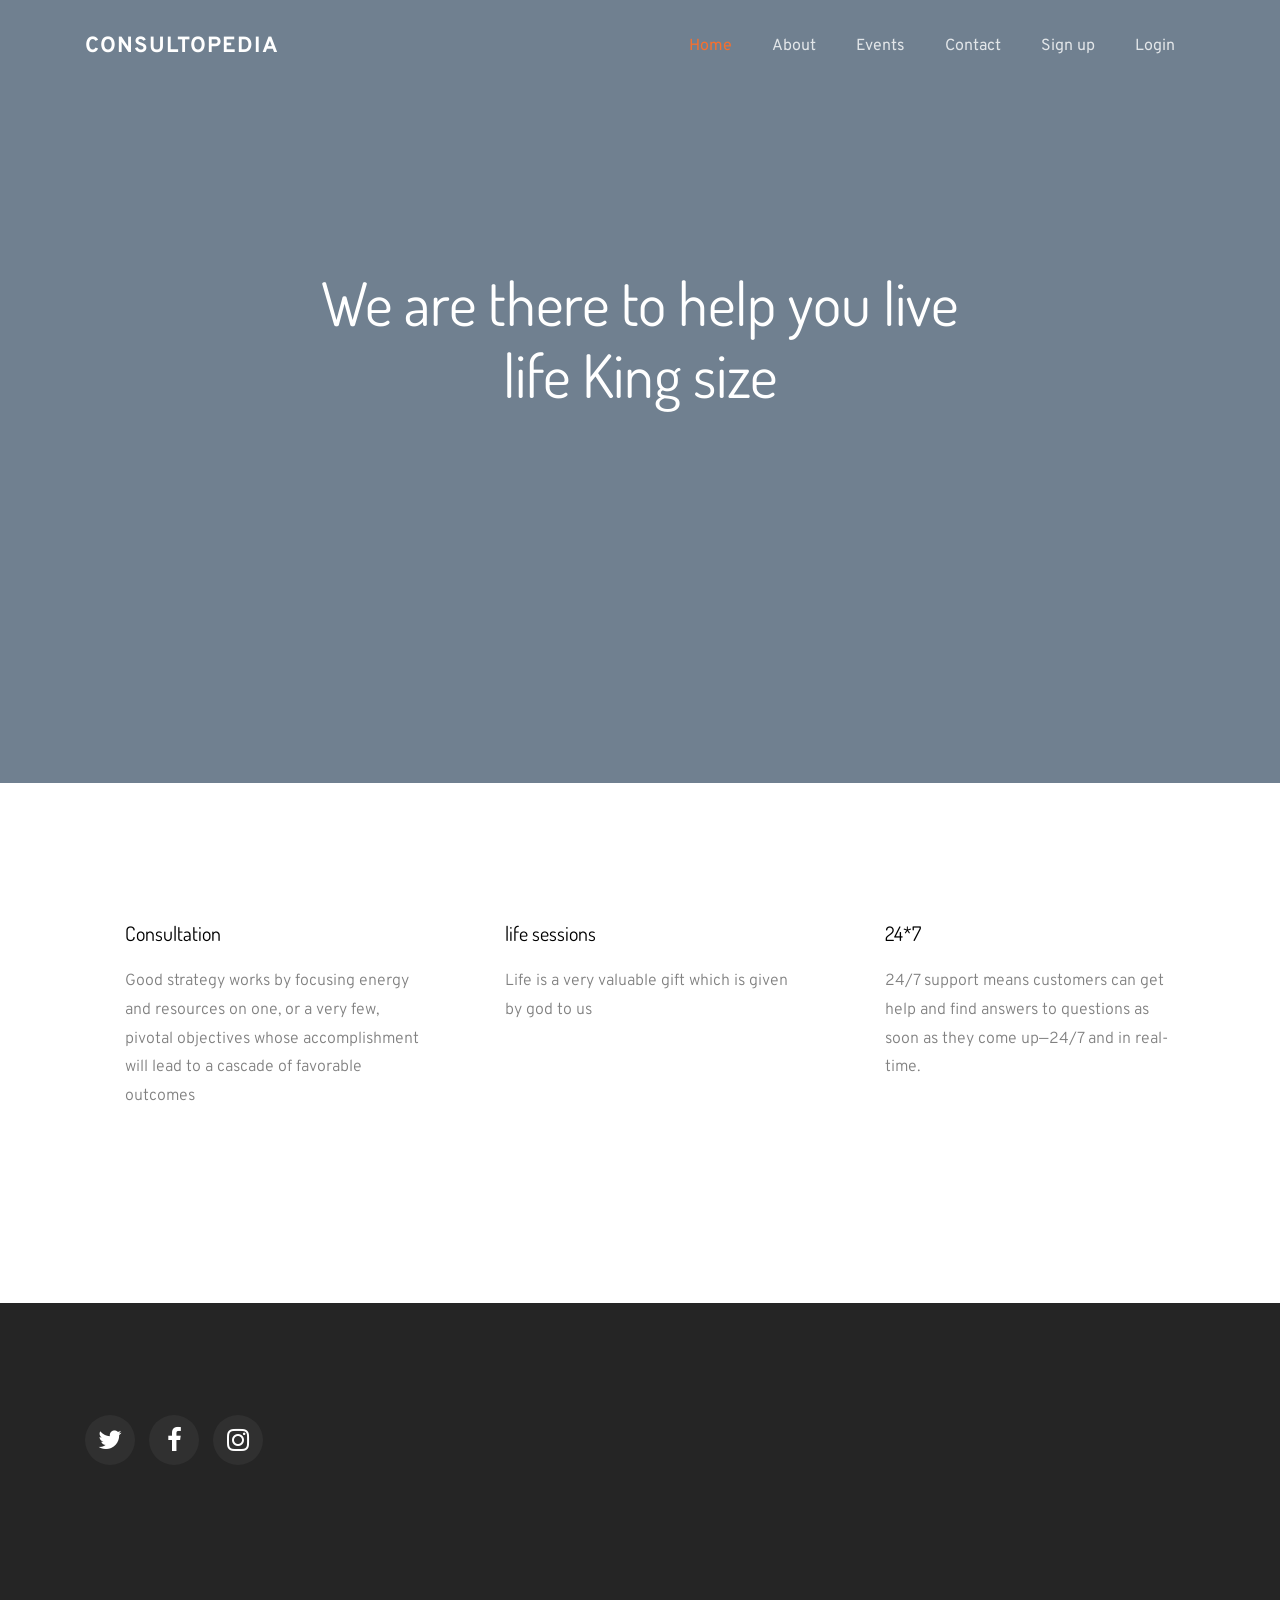
==== commit 8e03dad3: "Update index.html" ====
--- a/index.html
+++ b/index.html
@@ -45,7 +45,7 @@
       <div class="container">
         <div class="row no-gutters slider-text align-items-center justify-content-center" data-scrollax-parent="true">
           <div class="col-md-7 ftco-animate text-center" data-scrollax=" properties: { translateY: '70%' }">
-            <h1 class="mb-4" data-scrollax="properties: { translateY: '30%', opacity: 1.6 }">We are there to help you live life king size</h1>
+            <h1 class="mb-4" data-scrollax="properties: { translateY: '30%', opacity: 1.6 }">We are there to help you live life King size</h1>
           </div>
         </div>
       </div>
